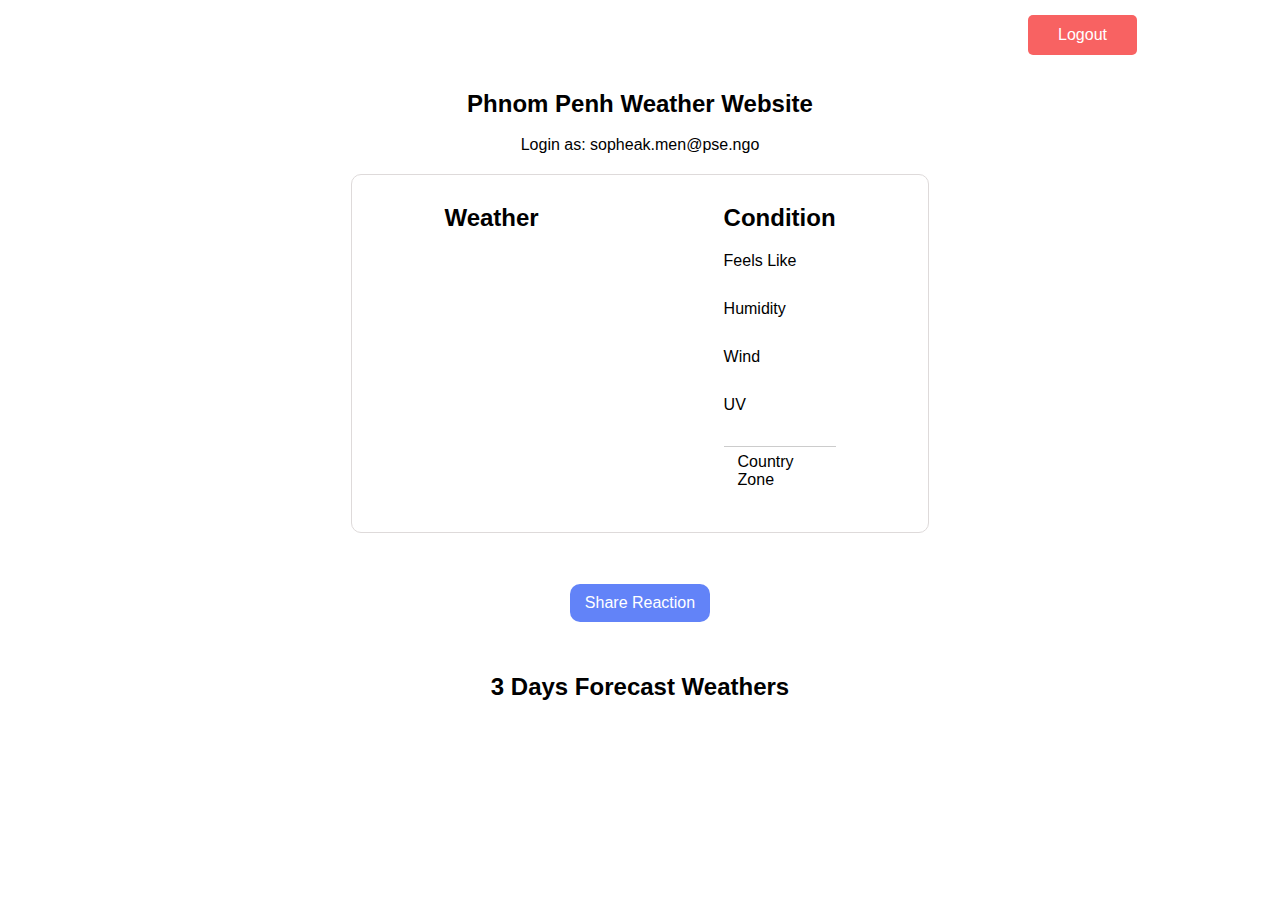
==== pages/home/index.html @ 122c9282 "develop data" ====
<!DOCTYPE html>
<html lang="en">
<head>
    <meta charset="UTF-8">
    <meta name="viewport" content="width=device-width, initial-scale=1.0">
    <title>Weather</title>
    <link rel="stylesheet" href="style.css">
</head>
<body>
<div class="container">
        <div class="log-out"><button class="btn btn-primary" type="submit">Logout</button>
        </div>
        <div class="paragraph">
            <h1 style="font-size: 24px;">Phnom Penh Weather Website</h1>
            <br>
            <p style="font-size: 16px;">Login as: sopheak.men@pse.ngo</p>
        </div>
<div class="card-weather">
            <div class="card-all">
                <div class="weather">
                    <div class="name">Weather</div>
                    <div class="date" id="date"></div>
                    <div class="temperature" id="temperature">
                        
                    </div>
                    <div class="know" id="condition"></div>
                </div>
                <div class="condition">
                    <div class="name">Condition</div>
                    <div class="card-condition">
                        <div class="text-name">
                            <p>Feels Like</p>
                            <p>Humidity</p>
                            <p>Wind</p>
                            <p>UV</p>
                        </div>
                        <div class="value">
                            <p id="feels-like"></p>
                            <p id="humidity"></p>
                            <p id="wind"></p>
                            <p id="uv"></p>
                        </div>
                    </div>
            <div class="location">
                        <div class="location-name">
                            <p>Country</p>
                            <p>Zone</p>
                        </div>
                        <div class="location-value">
                            <p id="country"></p>
                            <p id="zone"></p>
                        </div>
                    </div>
                </div>
            </div>

        </div>
        <div class="share-Reaction">
            <button type="button" class="btn">Share Reaction</button>
        </div>
        <div class="future">
            <p>3 Days Forecast Weathers</p>
        </div>
    </div>
    <script src="index.js"></script>
</body>
</html>
---- pages/home/style.css ----
*{
    margin: 0;
    padding: 0;
    box-sizing: border-box;
    font-family: "Roboto", sans-serif;

}
.container{
    width: 80%;
    height: 900px;
    overflow: hidden;
    justify-content: center;
    margin: auto;
}
.log-out{
    padding: 15px;
    text-align: end;
}
.log-out button{
    padding: 11px 30px;
    border-radius: 5px;
    border: none;
    background-color: #F86262;
    font-size: 16px;
    color: white;

}
.paragraph{
    padding: 20px;
    text-align: center;
}
.card-weather{
    border: solid 1px #DEDADA;
    border-radius: 10px;
    width: 578px;
    height: 359px;
    margin: auto;
}
.date{
    margin-top: 5%;
    font-size: 16px;
}
.name{
    font-weight: bold;
    font-size: 24px;

}
.temperature{
    font-size: 96px;
    margin-top: 30%;
    font-weight: bold;
}
.card-all{
    display: flex;
    justify-content: space-around;
    margin-top: 5%;
}
.know{
    font-size: 24px;
    color: #676060;
    margin-top: 5%;
}
.card-condition{
    display: flex;
    justify-content: space-between;
    font-size: 16px;
    margin-top: 5%;
    border-bottom: solid 1px #CCCCCC;
    line-height: 3;
    height: 210px;
    
}
.location{
    display: flex;
    justify-content: space-around;
    font-size: 16px;
    margin-top: 5%;

}
.location-value{
    text-align: right;
}
.share-Reaction{
    margin-top: 5%;
    text-align: center;
}
.btn{
    padding: 10px 15px;
    background-color: #6283F8;
    border-radius: 10px;
    color: white;
    border: none;
    font-size: 16px;
}
.future{
    font-size: 24px;
    font-weight: bold;
    text-align: center;
    margin: 5%;
}
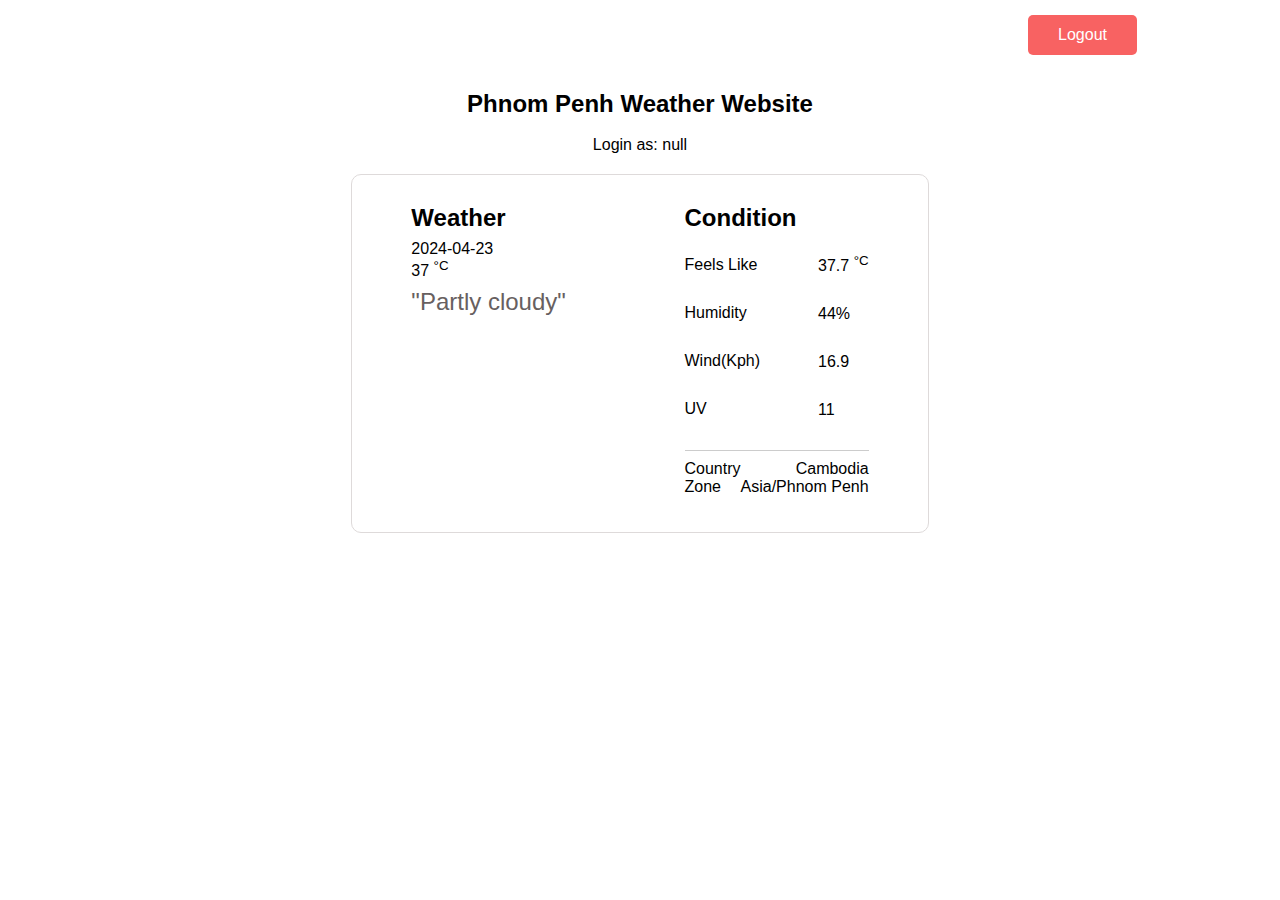
==== commit d3dcd132: "develop login page js" ====
--- a/pages/home/index.html
+++ b/pages/home/index.html
@@ -13,17 +13,17 @@
         <div class="paragraph">
             <h1 style="font-size: 24px;">Phnom Penh Weather Website</h1>
             <br>
-            <p style="font-size: 16px;">Login as: sopheak.men@pse.ngo</p>
+            <p style="font-size: 16px;">Login as: <script>document.write(localStorage.getItem("email"));</script></p>
         </div>
 <div class="card-weather">
             <div class="card-all">
                 <div class="weather">
                     <div class="name">Weather</div>
-                    <div class="date" id="date"></div>
-                    <div class="temperature" id="temperature">
-                        
+                    <div class="date">2024-04-23</div>
+                    <div class="teperature">
+                        37 <sup>&deg;C</sup>
                     </div>
-                    <div class="know" id="condition"></div>
+                    <div class="know">"Partly cloudy"</div>
                 </div>
                 <div class="condition">
                     <div class="name">Condition</div>
@@ -31,14 +31,14 @@
                         <div class="text-name">
                             <p>Feels Like</p>
                             <p>Humidity</p>
-                            <p>Wind</p>
+                            <p>Wind(Kph)</p>
                             <p>UV</p>
                         </div>
                         <div class="value">
-                            <p id="feels-like"></p>
-                            <p id="humidity"></p>
-                            <p id="wind"></p>
-                            <p id="uv"></p>
+                            <p>37.7 <sup>&deg;C</sup></p>
+                            <p>44%</p>
+                            <p>16.9</p>
+                            <p>11</p>
                         </div>
                     </div>
             <div class="location">
@@ -47,21 +47,15 @@
                             <p>Zone</p>
                         </div>
                         <div class="location-value">
-                            <p id="country"></p>
-                            <p id="zone"></p>
+                            <p>Cambodia</p>
+                            <p>Asia/Phnom Penh</p>
                         </div>
                     </div>
                 </div>
             </div>
-
-        </div>
-        <div class="share-Reaction">
-            <button type="button" class="btn">Share Reaction</button>
-        </div>
-        <div class="future">
-            <p>3 Days Forecast Weathers</p>
+            
         </div>
     </div>
     <script src="index.js"></script>
 </body>
-</html>
+</html>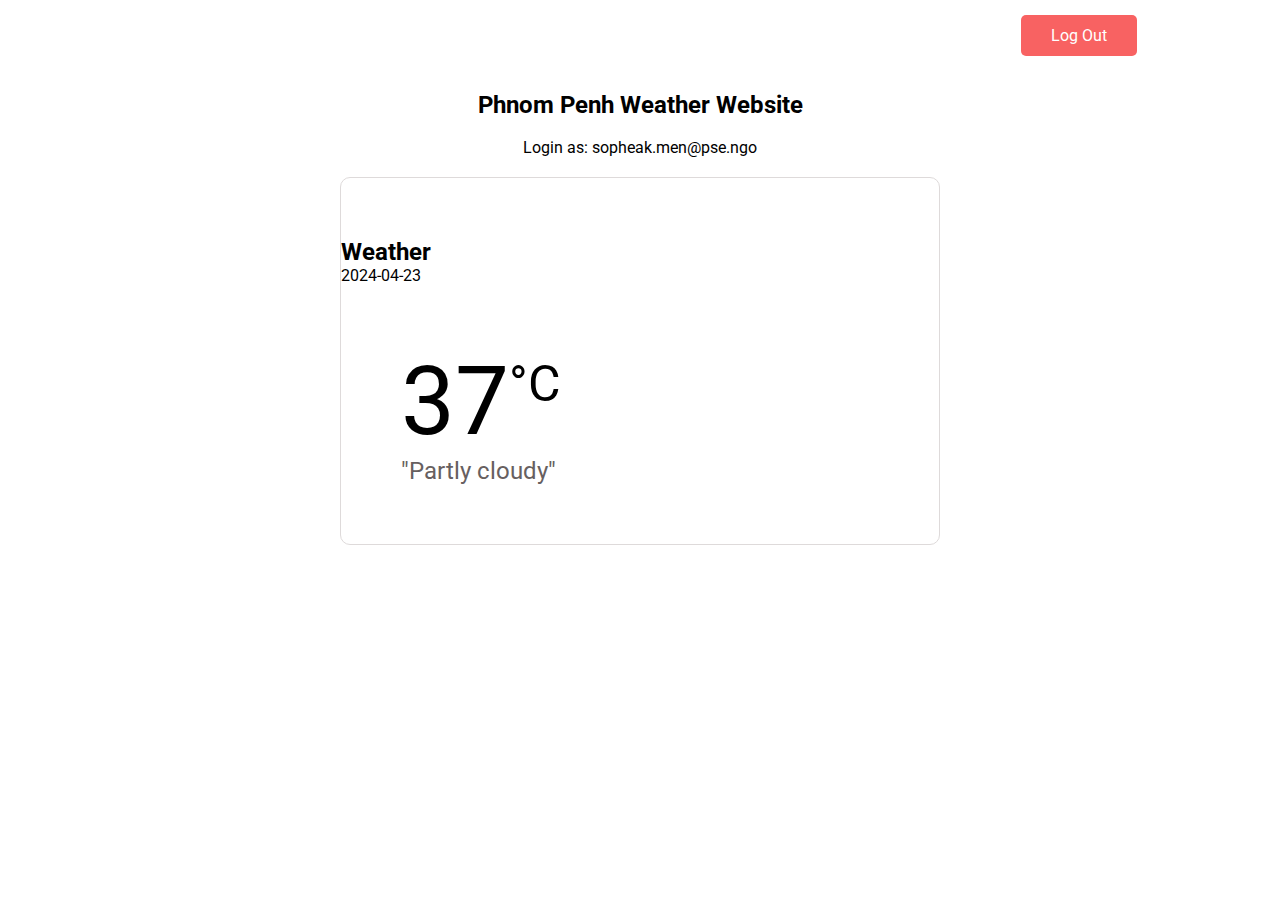
==== commit aef6eacf: "resolve conflict" ====
--- a/pages/home/index.html
+++ b/pages/home/index.html
@@ -7,52 +7,29 @@
     <link rel="stylesheet" href="style.css">
 </head>
 <body>
-<div class="container">
-        <div class="log-out"><button class="btn btn-primary" type="submit">Logout</button>
-        </div>
+    <div class="container">
+        <div class="log-out"><button>Log Out</button></div>
         <div class="paragraph">
             <h1 style="font-size: 24px;">Phnom Penh Weather Website</h1>
             <br>
-            <p style="font-size: 16px;">Login as: <script>document.write(localStorage.getItem("email"));</script></p>
+            <p style="font-size: 16px;">Login as: sopheak.men@pse.ngo</p>
         </div>
-<div class="card-weather">
-            <div class="card-all">
-                <div class="weather">
-                    <div class="name">Weather</div>
-                    <div class="date">2024-04-23</div>
-                    <div class="teperature">
-                        37 <sup>&deg;C</sup>
+        <div class="card-information">
+            <div class="weather">
+                <div class="name">
+                    <h3>Weather</h3>
+                    <p>2024-04-23</p>
+                </div>
+                <div class="temperature">
+                    <div class="temperature1">
+                        37<sup>&deg;C</sup>
                     </div>
-                    <div class="know">"Partly cloudy"</div>
-                </div>
-                <div class="condition">
-                    <div class="name">Condition</div>
-                    <div class="card-condition">
-                        <div class="text-name">
-                            <p>Feels Like</p>
-                            <p>Humidity</p>
-                            <p>Wind(Kph)</p>
-                            <p>UV</p>
-                        </div>
-                        <div class="value">
-                            <p>37.7 <sup>&deg;C</sup></p>
-                            <p>44%</p>
-                            <p>16.9</p>
-                            <p>11</p>
-                        </div>
-                    </div>
-            <div class="location">
-                        <div class="location-name">
-                            <p>Country</p>
-                            <p>Zone</p>
-                        </div>
-                        <div class="location-value">
-                            <p>Cambodia</p>
-                            <p>Asia/Phnom Penh</p>
-                        </div>
+                    <div class="temperature2">
+                        <p>"Partly cloudy"</p>
                     </div>
                 </div>
             </div>
+            
             
         </div>
     </div>
--- a/pages/home/style.css
+++ b/pages/home/style.css
@@ -1,15 +1,17 @@
+@import url('https://fonts.googleapis.com/css2?family=Nobile:ital,wght@0,400;0,500;0,700;1,400;1,500;1,700&family=Open+Sans:ital,wght@0,300..800;1,300..800&family=Roboto+Mono:ital,wght@0,100..700;1,100..700&family=Roboto:ital,wght@0,100;0,300;0,400;0,500;0,700;0,900;1,100;1,300;1,400;1,500;1,700;1,900&display=swap');
 *{
     margin: 0;
     padding: 0;
     box-sizing: border-box;
     font-family: "Roboto", sans-serif;
-
+    
 }
 .container{
     width: 80%;
     height: 900px;
     overflow: hidden;
     justify-content: center;
+    /* background-color: rgb(228, 196, 153); */
     margin: auto;
 }
 .log-out{
@@ -23,78 +25,37 @@
     background-color: #F86262;
     font-size: 16px;
     color: white;
-
+   
 }
 .paragraph{
     padding: 20px;
     text-align: center;
 }
-.card-weather{
-    border: solid 1px #DEDADA;
+.card-information{
+    border: solid #DEDADA 1px;
+    width: 600px;
+    height: auto;
+    overflow: hidden;
+    margin: auto;
     border-radius: 10px;
-    width: 578px;
-    height: 359px;
-    margin: auto;
 }
-.date{
-    margin-top: 5%;
-    font-size: 16px;
+.weather{
+    margin-top: 10%;
 }
-.name{
+.name h3{
+    font-size: 24px;
     font-weight: bold;
-    font-size: 24px;
-
 }
 .temperature{
+    margin: 10%;
+}
+.temperature1{
     font-size: 96px;
-    margin-top: 30%;
-    font-weight: bold;
 }
-.card-all{
-    display: flex;
-    justify-content: space-around;
-    margin-top: 5%;
+sup{
+    font-size: 50px ;
 }
-.know{
+.temperature2{
+    color: #676060;
     font-size: 24px;
-    color: #676060;
-    margin-top: 5%;
 }
-.card-condition{
-    display: flex;
-    justify-content: space-between;
-    font-size: 16px;
-    margin-top: 5%;
-    border-bottom: solid 1px #CCCCCC;
-    line-height: 3;
-    height: 210px;
-    
-}
-.location{
-    display: flex;
-    justify-content: space-around;
-    font-size: 16px;
-    margin-top: 5%;
-
-}
-.location-value{
-    text-align: right;
-}
-.share-Reaction{
-    margin-top: 5%;
-    text-align: center;
-}
-.btn{
-    padding: 10px 15px;
-    background-color: #6283F8;
-    border-radius: 10px;
-    color: white;
-    border: none;
-    font-size: 16px;
-}
-.future{
-    font-size: 24px;
-    font-weight: bold;
-    text-align: center;
-    margin: 5%;
-}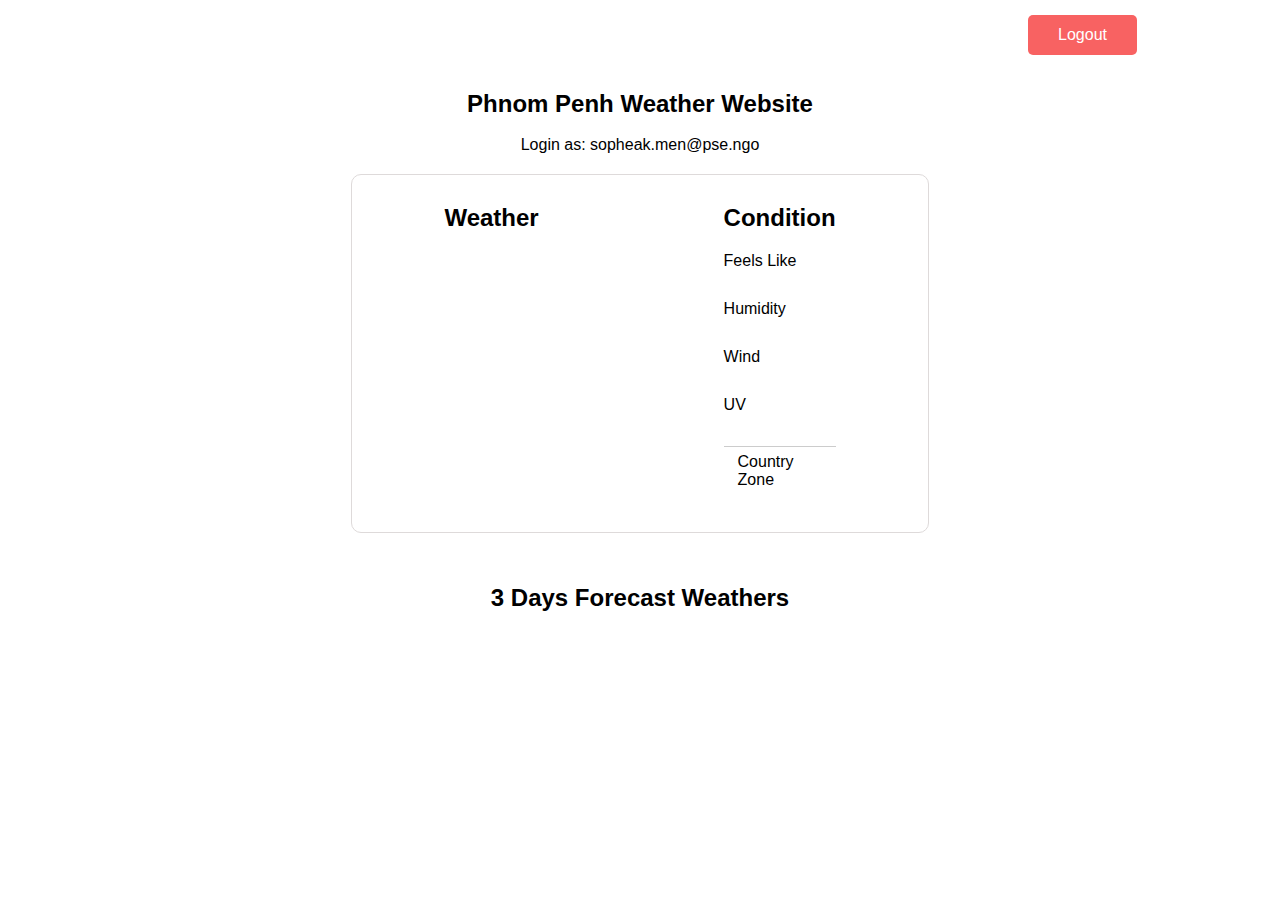
==== commit c1fa73cd: "develop weather" ====
--- a/pages/home/index.html
+++ b/pages/home/index.html
@@ -7,32 +7,63 @@
     <link rel="stylesheet" href="style.css">
 </head>
 <body>
-    <div class="container">
-        <div class="log-out"><button>Log Out</button></div>
+<div class="container">
+        <div class="log-out"><button class="btn btn-primary" type="submit">Logout</button>
+        </div>
         <div class="paragraph">
             <h1 style="font-size: 24px;">Phnom Penh Weather Website</h1>
             <br>
             <p style="font-size: 16px;">Login as: sopheak.men@pse.ngo</p>
         </div>
-        <div class="card-information">
-            <div class="weather">
-                <div class="name">
-                    <h3>Weather</h3>
-                    <p>2024-04-23</p>
+<div class="card-weather">
+            <div class="card-all">
+                <div class="weather">
+                    <div class="name">Weather</div>
+                    <div class="date" id="date"></div>
+                    <div class="temperature" id="temperature">
+                        
+                    </div>
+                    <div class="know" id="condition"></div>
                 </div>
-                <div class="temperature">
-                    <div class="temperature1">
-                        37<sup>&deg;C</sup>
+                <div class="condition">
+                    <div class="name">Condition</div>
+                    <div class="card-condition">
+                        <div class="text-name">
+                            <p>Feels Like</p>
+                            <p>Humidity</p>
+                            <p>Wind</p>
+                            <p>UV</p>
+                        </div>
+                        <div class="value">
+                            <p id="feels-like"></p>
+                            <p id="humidity"></p>
+                            <p id="wind"></p>
+                            <p id="uv"></p>
+                        </div>
                     </div>
-                    <div class="temperature2">
-                        <p>"Partly cloudy"</p>
+            <div class="location">
+                        <div class="location-name">
+                            <p>Country</p>
+                            <p>Zone</p>
+                        </div>
+                        <div class="location-value">
+                            <p id="country"></p>
+                            <p id="zone"></p>
+                        </div>
                     </div>
                 </div>
             </div>
-            
-            
+
         </div>
+        
+        <div class="future">
+            <p>3 Days Forecast Weathers</p>
+        </div>
+
+
+        
     </div>
+
     <script src="index.js"></script>
 </body>
-</html>+</html>
--- a/pages/home/style.css
+++ b/pages/home/style.css
@@ -1,17 +1,15 @@
-@import url('https://fonts.googleapis.com/css2?family=Nobile:ital,wght@0,400;0,500;0,700;1,400;1,500;1,700&family=Open+Sans:ital,wght@0,300..800;1,300..800&family=Roboto+Mono:ital,wght@0,100..700;1,100..700&family=Roboto:ital,wght@0,100;0,300;0,400;0,500;0,700;0,900;1,100;1,300;1,400;1,500;1,700;1,900&display=swap');
 *{
     margin: 0;
     padding: 0;
     box-sizing: border-box;
     font-family: "Roboto", sans-serif;
-    
+
 }
 .container{
     width: 80%;
-    height: 900px;
+    /* height: 900px; */
     overflow: hidden;
     justify-content: center;
-    /* background-color: rgb(228, 196, 153); */
     margin: auto;
 }
 .log-out{
@@ -25,37 +23,78 @@
     background-color: #F86262;
     font-size: 16px;
     color: white;
-   
+
 }
 .paragraph{
     padding: 20px;
     text-align: center;
 }
-.card-information{
-    border: solid #DEDADA 1px;
-    width: 600px;
-    height: auto;
-    overflow: hidden;
+.card-weather{
+    border: solid 1px #DEDADA;
+    border-radius: 10px;
+    width: 578px;
+    height: 359px;
     margin: auto;
+}
+.date{
+    margin-top: 5%;
+    font-size: 16px;
+}
+.name{
+    font-weight: bold;
+    font-size: 24px;
+
+}
+.temperature{
+    font-size: 96px;
+    margin-top: 30%;
+    font-weight: bold;
+}
+.card-all{
+    display: flex;
+    justify-content: space-around;
+    margin-top: 5%;
+}
+.know{
+    font-size: 24px;
+    color: #676060;
+    margin-top: 5%;
+}
+.card-condition{
+    display: flex;
+    justify-content: space-between;
+    font-size: 16px;
+    margin-top: 5%;
+    border-bottom: solid 1px #CCCCCC;
+    line-height: 3;
+    height: 210px;
+    
+}
+.location{
+    display: flex;
+    justify-content: space-around;
+    font-size: 16px;
+    margin-top: 5%;
+
+}
+.location-value{
+    text-align: right;
+}
+.share-Reaction{
+    margin-top: 5%;
+    text-align: center;
+}
+.btn{
+    padding: 10px 15px;
+    background-color: #6283F8;
     border-radius: 10px;
+    color: white;
+    border: none;
+    font-size: 16px;
 }
-.weather{
-    margin-top: 10%;
-}
-.name h3{
+.future{
     font-size: 24px;
     font-weight: bold;
+    text-align: center;
+    margin: 5%;
 }
-.temperature{
-    margin: 10%;
-}
-.temperature1{
-    font-size: 96px;
-}
-sup{
-    font-size: 50px ;
-}
-.temperature2{
-    color: #676060;
-    font-size: 24px;
-}
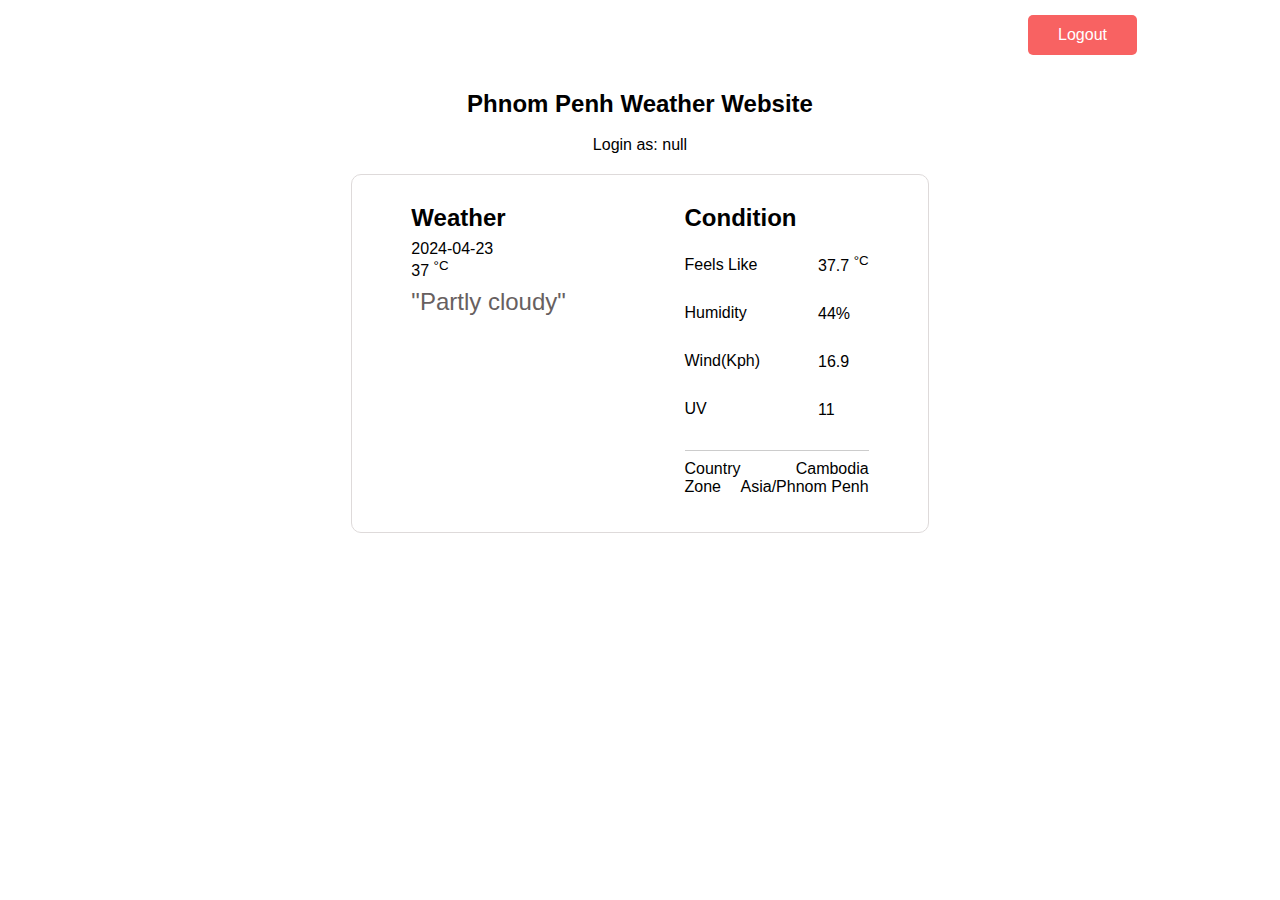
==== commit 44281bed: "local storage" ====
--- a/pages/home/index.html
+++ b/pages/home/index.html
@@ -13,17 +13,17 @@
         <div class="paragraph">
             <h1 style="font-size: 24px;">Phnom Penh Weather Website</h1>
             <br>
-            <p style="font-size: 16px;">Login as: sopheak.men@pse.ngo</p>
+            <p style="font-size: 16px;">Login as: <script>document.write(localStorage.getItem("email"));</script></p>
         </div>
 <div class="card-weather">
             <div class="card-all">
                 <div class="weather">
                     <div class="name">Weather</div>
-                    <div class="date" id="date"></div>
-                    <div class="temperature" id="temperature">
-                        
+                    <div class="date">2024-04-23</div>
+                    <div class="teperature">
+                        37 <sup>&deg;C</sup>
                     </div>
-                    <div class="know" id="condition"></div>
+                    <div class="know">"Partly cloudy"</div>
                 </div>
                 <div class="condition">
                     <div class="name">Condition</div>
@@ -31,14 +31,14 @@
                         <div class="text-name">
                             <p>Feels Like</p>
                             <p>Humidity</p>
-                            <p>Wind</p>
+                            <p>Wind(Kph)</p>
                             <p>UV</p>
                         </div>
                         <div class="value">
-                            <p id="feels-like"></p>
-                            <p id="humidity"></p>
-                            <p id="wind"></p>
-                            <p id="uv"></p>
+                            <p>37.7 <sup>&deg;C</sup></p>
+                            <p>44%</p>
+                            <p>16.9</p>
+                            <p>11</p>
                         </div>
                     </div>
             <div class="location">
@@ -47,23 +47,15 @@
                             <p>Zone</p>
                         </div>
                         <div class="location-value">
-                            <p id="country"></p>
-                            <p id="zone"></p>
+                            <p>Cambodia</p>
+                            <p>Asia/Phnom Penh</p>
                         </div>
                     </div>
                 </div>
             </div>
 
         </div>
-        
-        <div class="future">
-            <p>3 Days Forecast Weathers</p>
-        </div>
-
-
-        
     </div>
-
     <script src="index.js"></script>
 </body>
-</html>
+</html>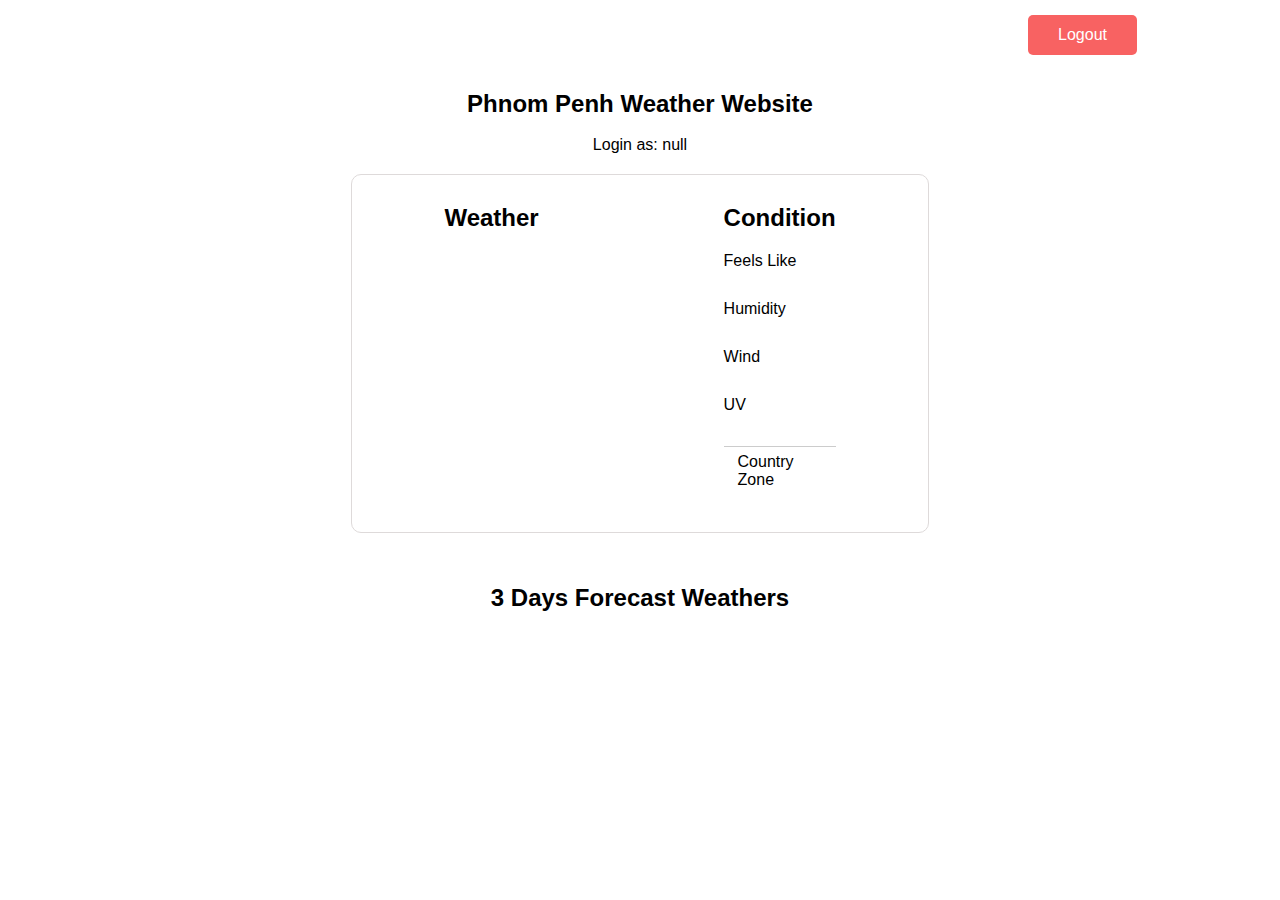
==== commit 10cfb615: "Merge pull request #8 from mararika69/kimhay" ====
--- a/pages/home/index.html
+++ b/pages/home/index.html
@@ -19,11 +19,11 @@
             <div class="card-all">
                 <div class="weather">
                     <div class="name">Weather</div>
-                    <div class="date">2024-04-23</div>
-                    <div class="teperature">
-                        37 <sup>&deg;C</sup>
+                    <div class="date" id="date"></div>
+                    <div class="temperature" id="temperature">
+                        
                     </div>
-                    <div class="know">"Partly cloudy"</div>
+                    <div class="know" id="condition"></div>
                 </div>
                 <div class="condition">
                     <div class="name">Condition</div>
@@ -31,14 +31,14 @@
                         <div class="text-name">
                             <p>Feels Like</p>
                             <p>Humidity</p>
-                            <p>Wind(Kph)</p>
+                            <p>Wind</p>
                             <p>UV</p>
                         </div>
                         <div class="value">
-                            <p>37.7 <sup>&deg;C</sup></p>
-                            <p>44%</p>
-                            <p>16.9</p>
-                            <p>11</p>
+                            <p id="feels-like"></p>
+                            <p id="humidity"></p>
+                            <p id="wind"></p>
+                            <p id="uv"></p>
                         </div>
                     </div>
             <div class="location">
@@ -47,15 +47,23 @@
                             <p>Zone</p>
                         </div>
                         <div class="location-value">
-                            <p>Cambodia</p>
-                            <p>Asia/Phnom Penh</p>
+                            <p id="country"></p>
+                            <p id="zone"></p>
                         </div>
                     </div>
                 </div>
             </div>
 
         </div>
+        
+        <div class="future">
+            <p>3 Days Forecast Weathers</p>
+        </div>
+
+
+        
     </div>
+
     <script src="index.js"></script>
 </body>
-</html>+</html>
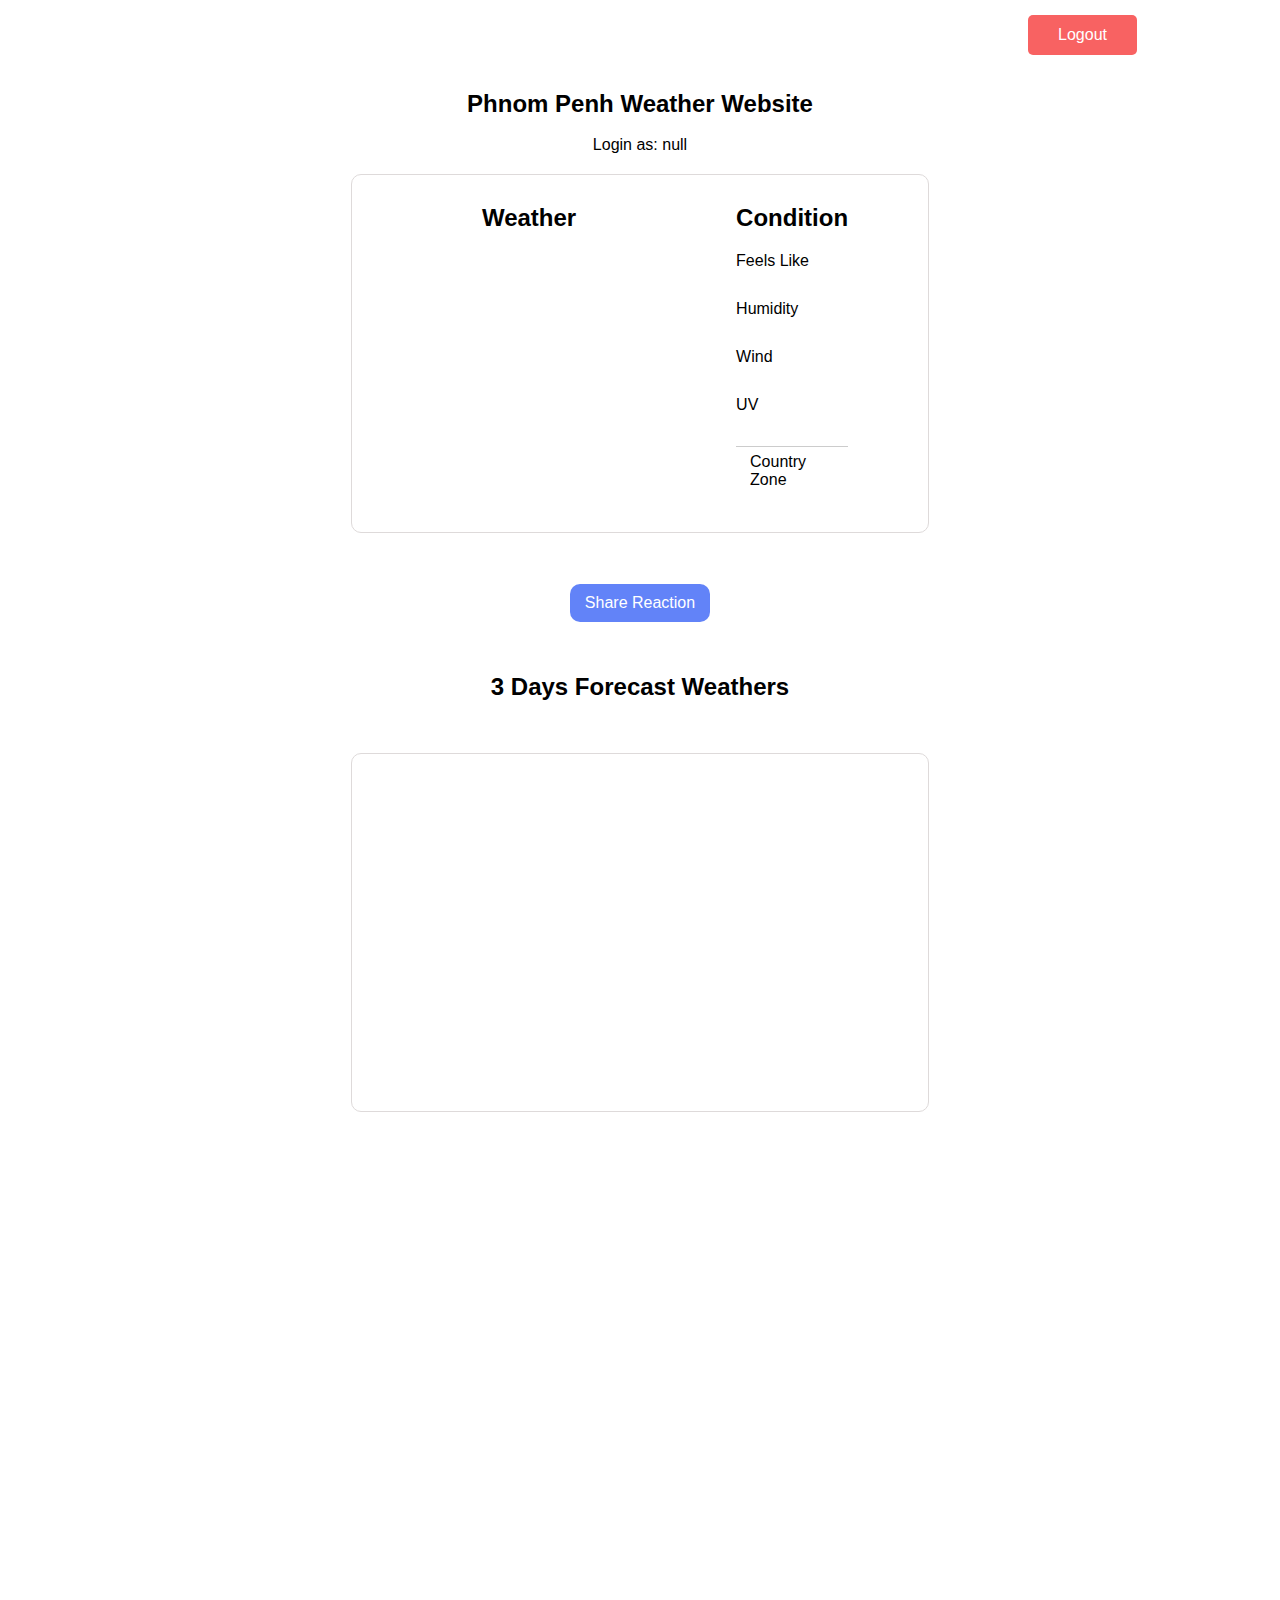
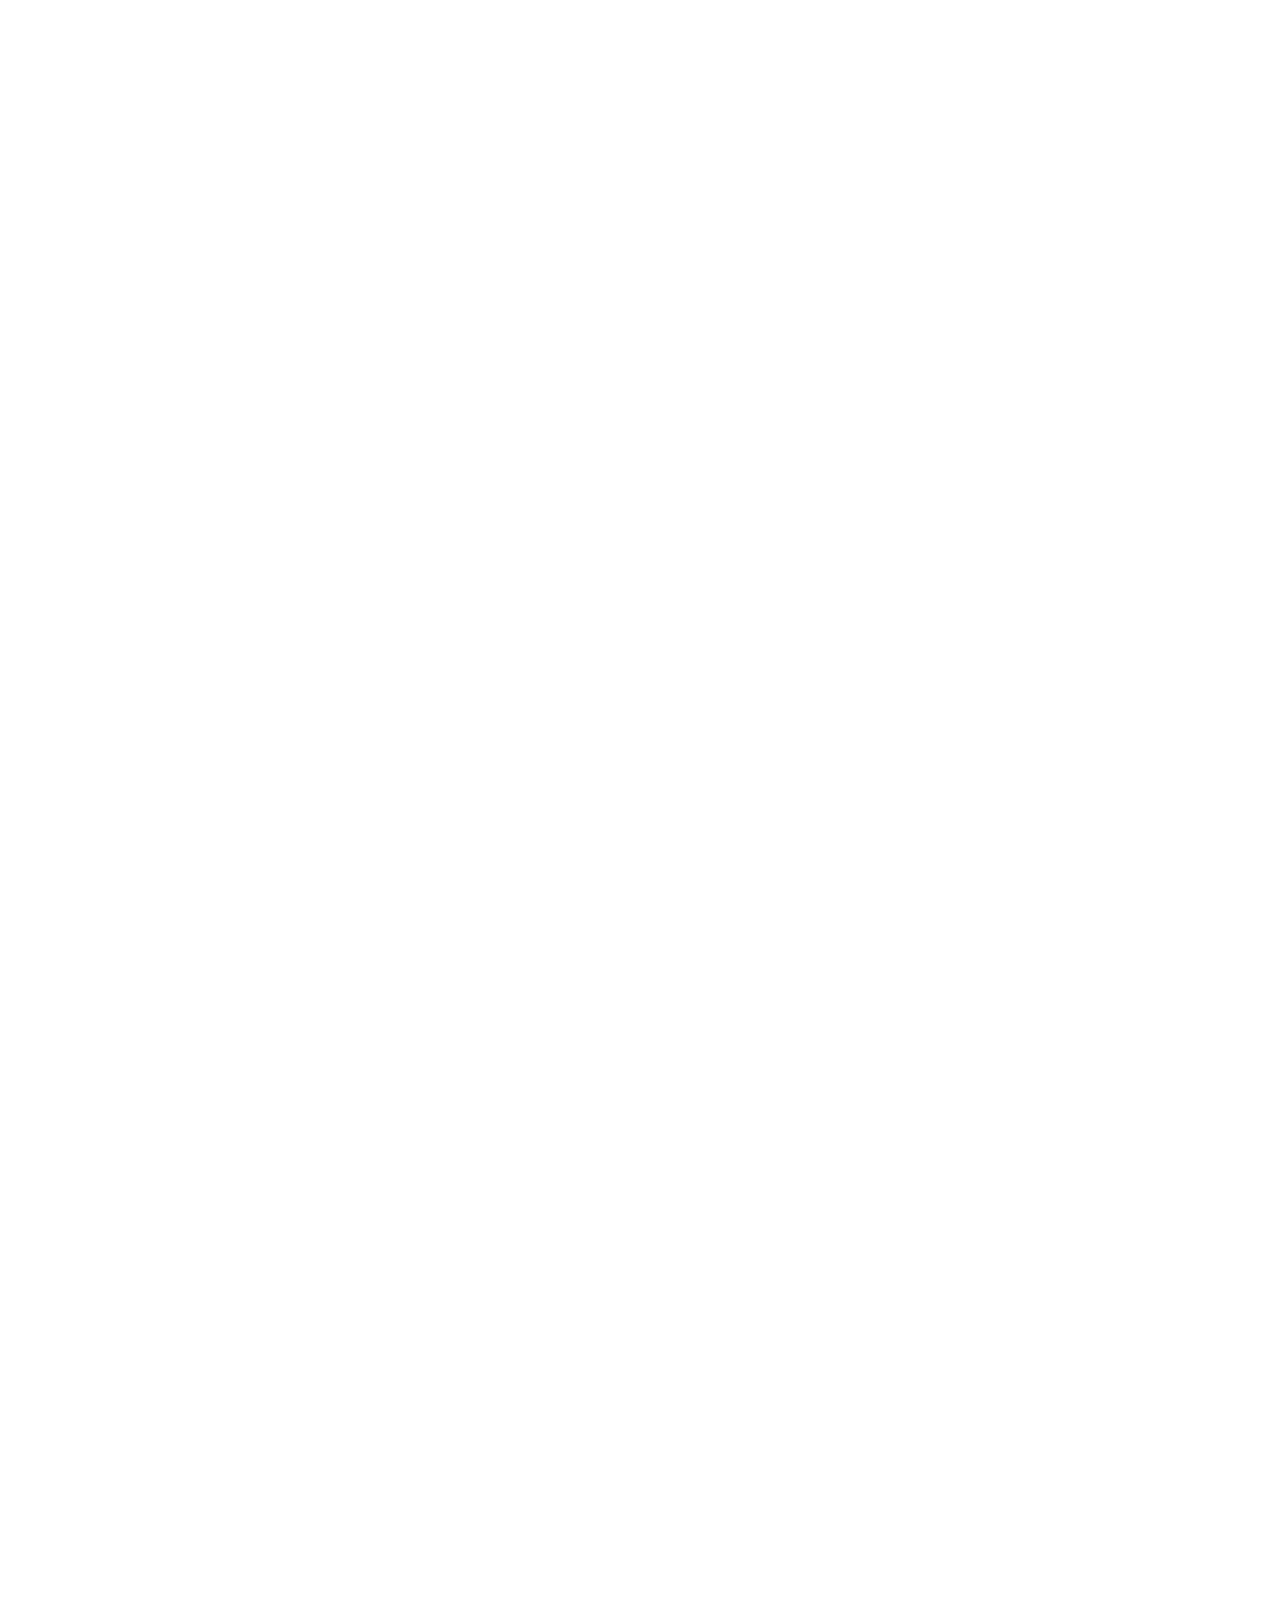
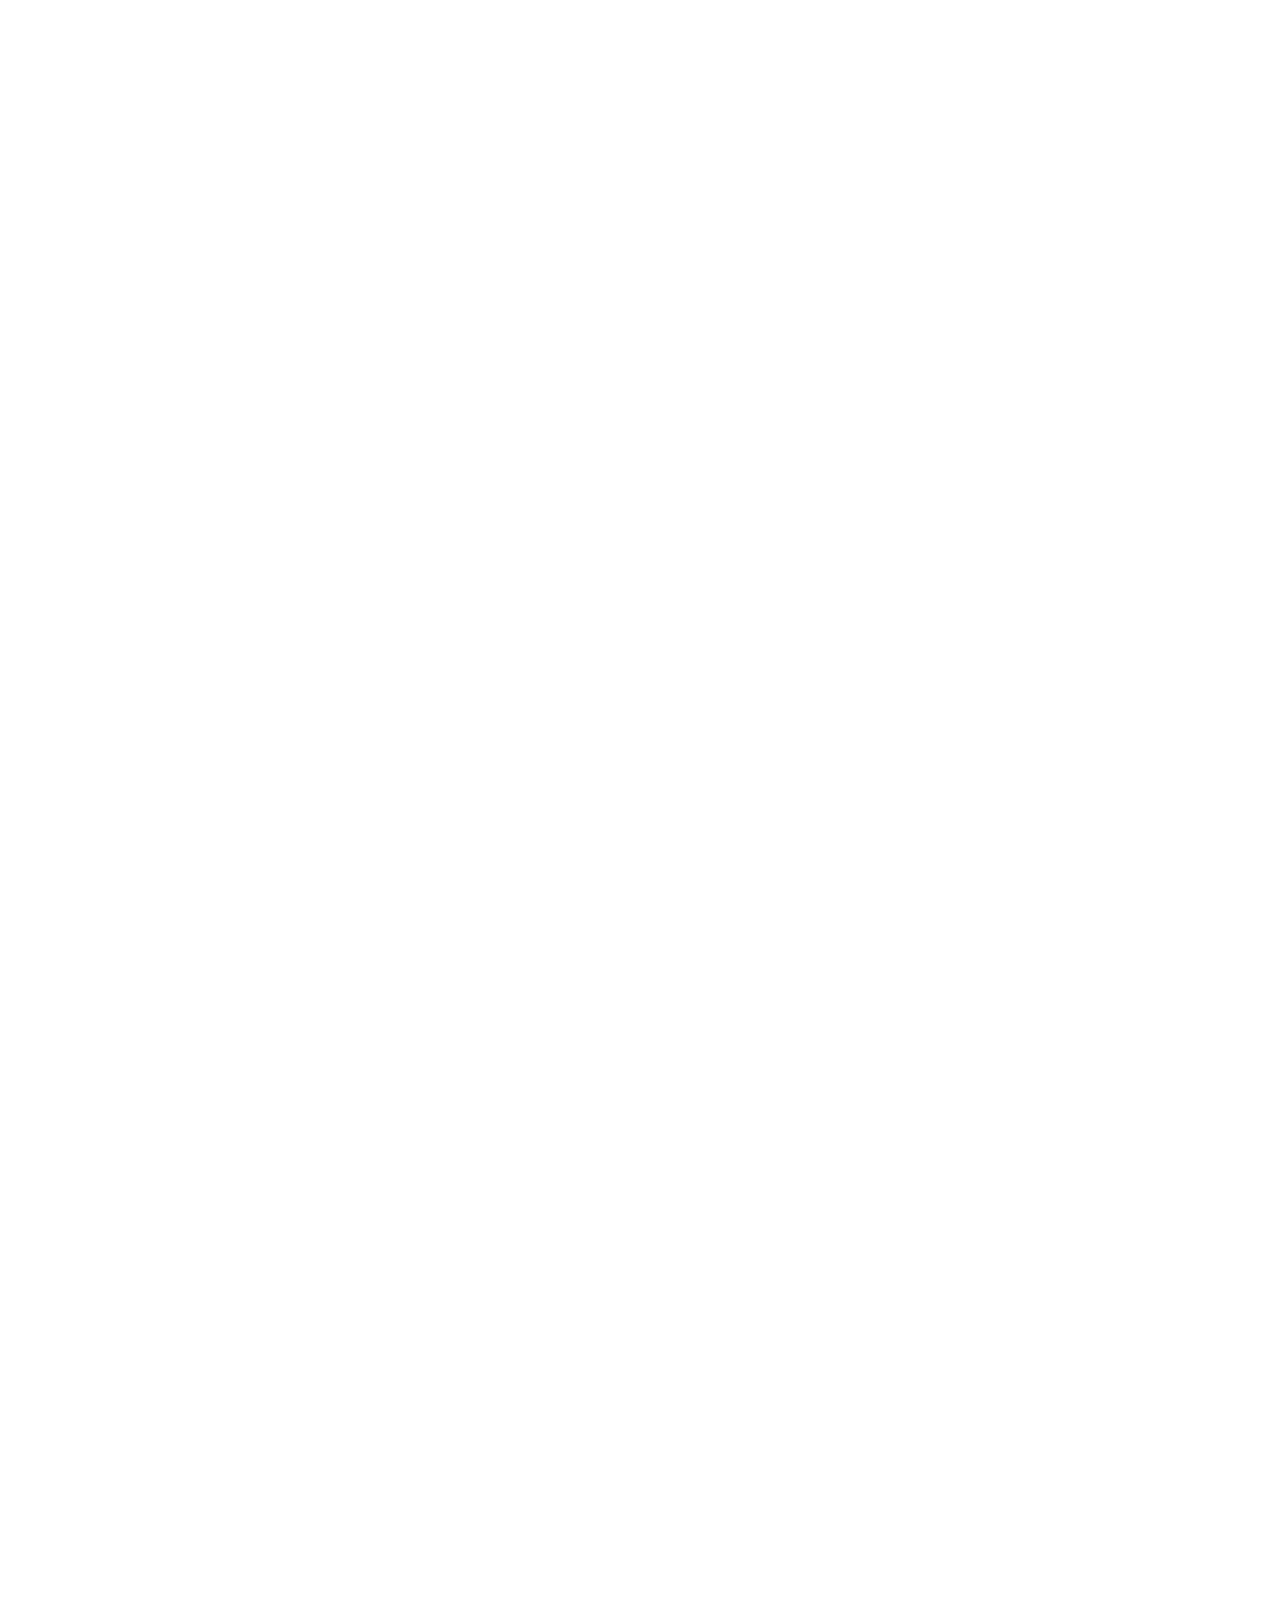
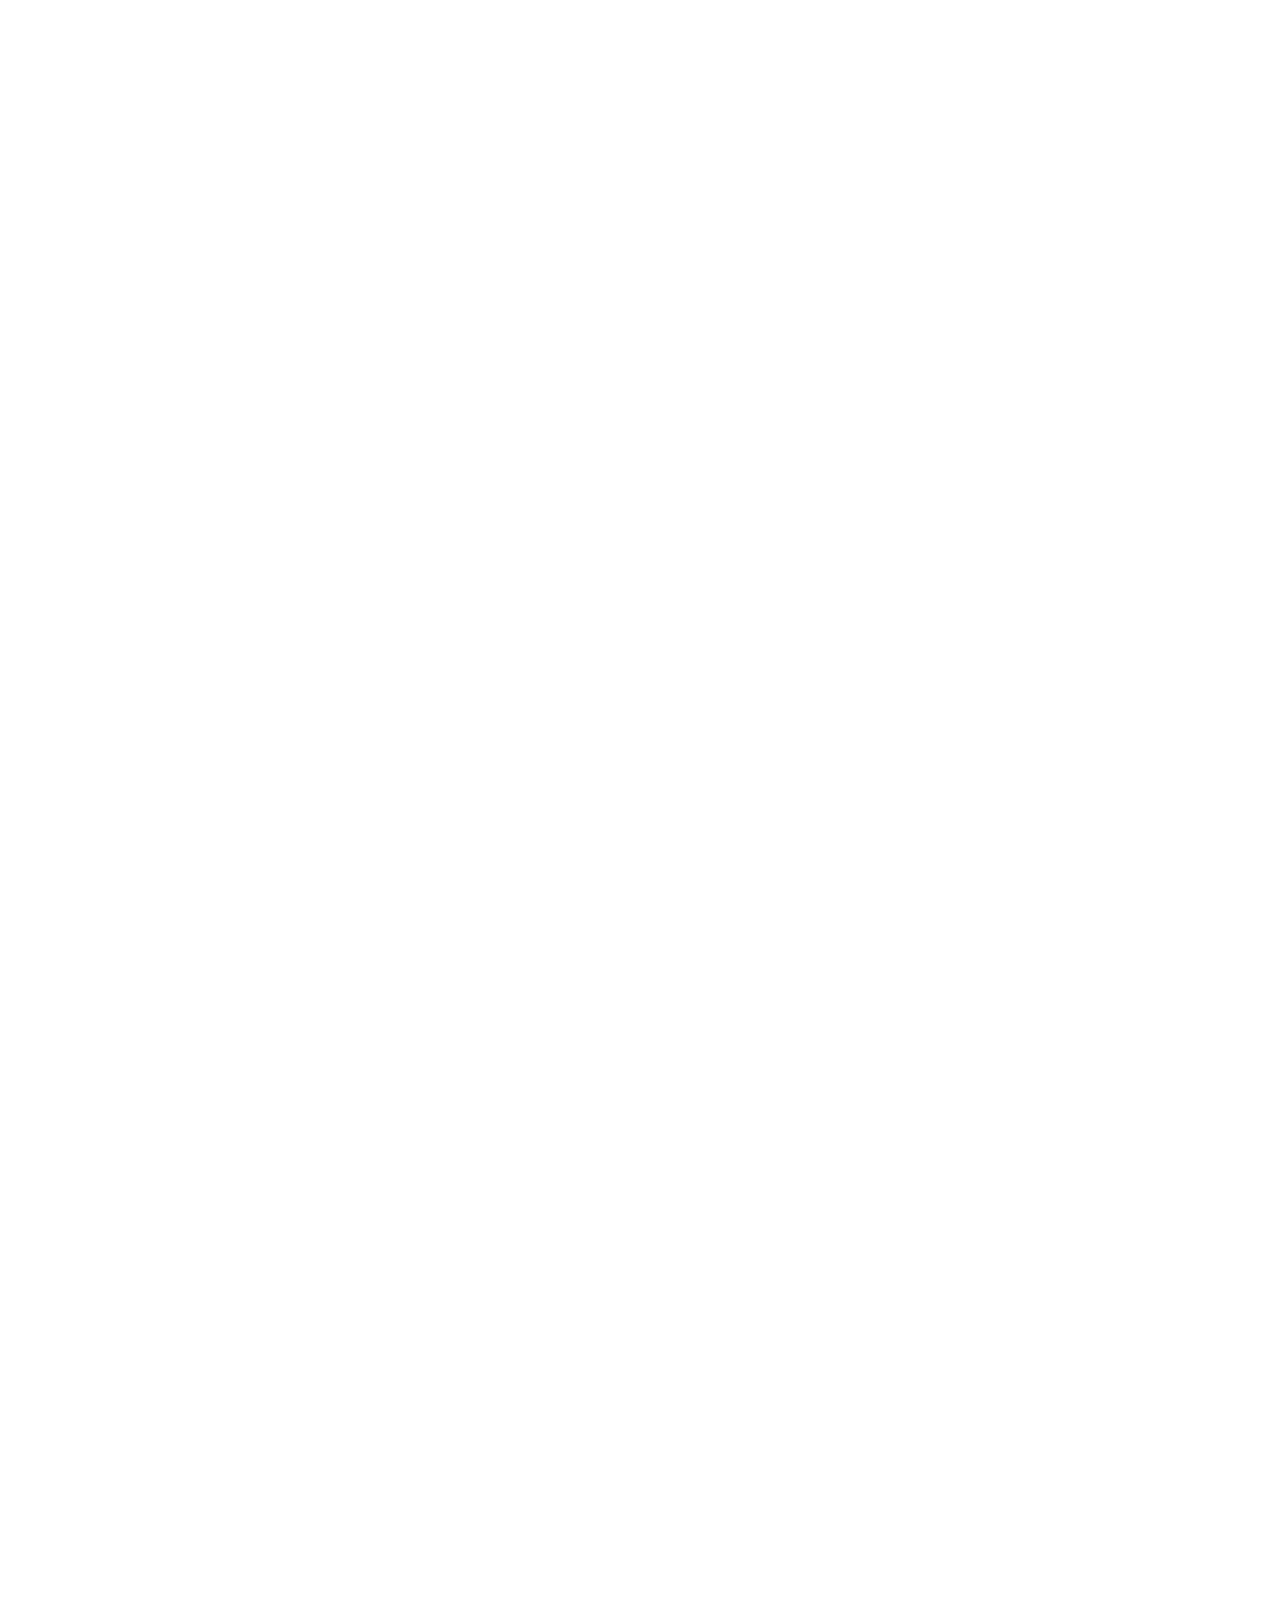
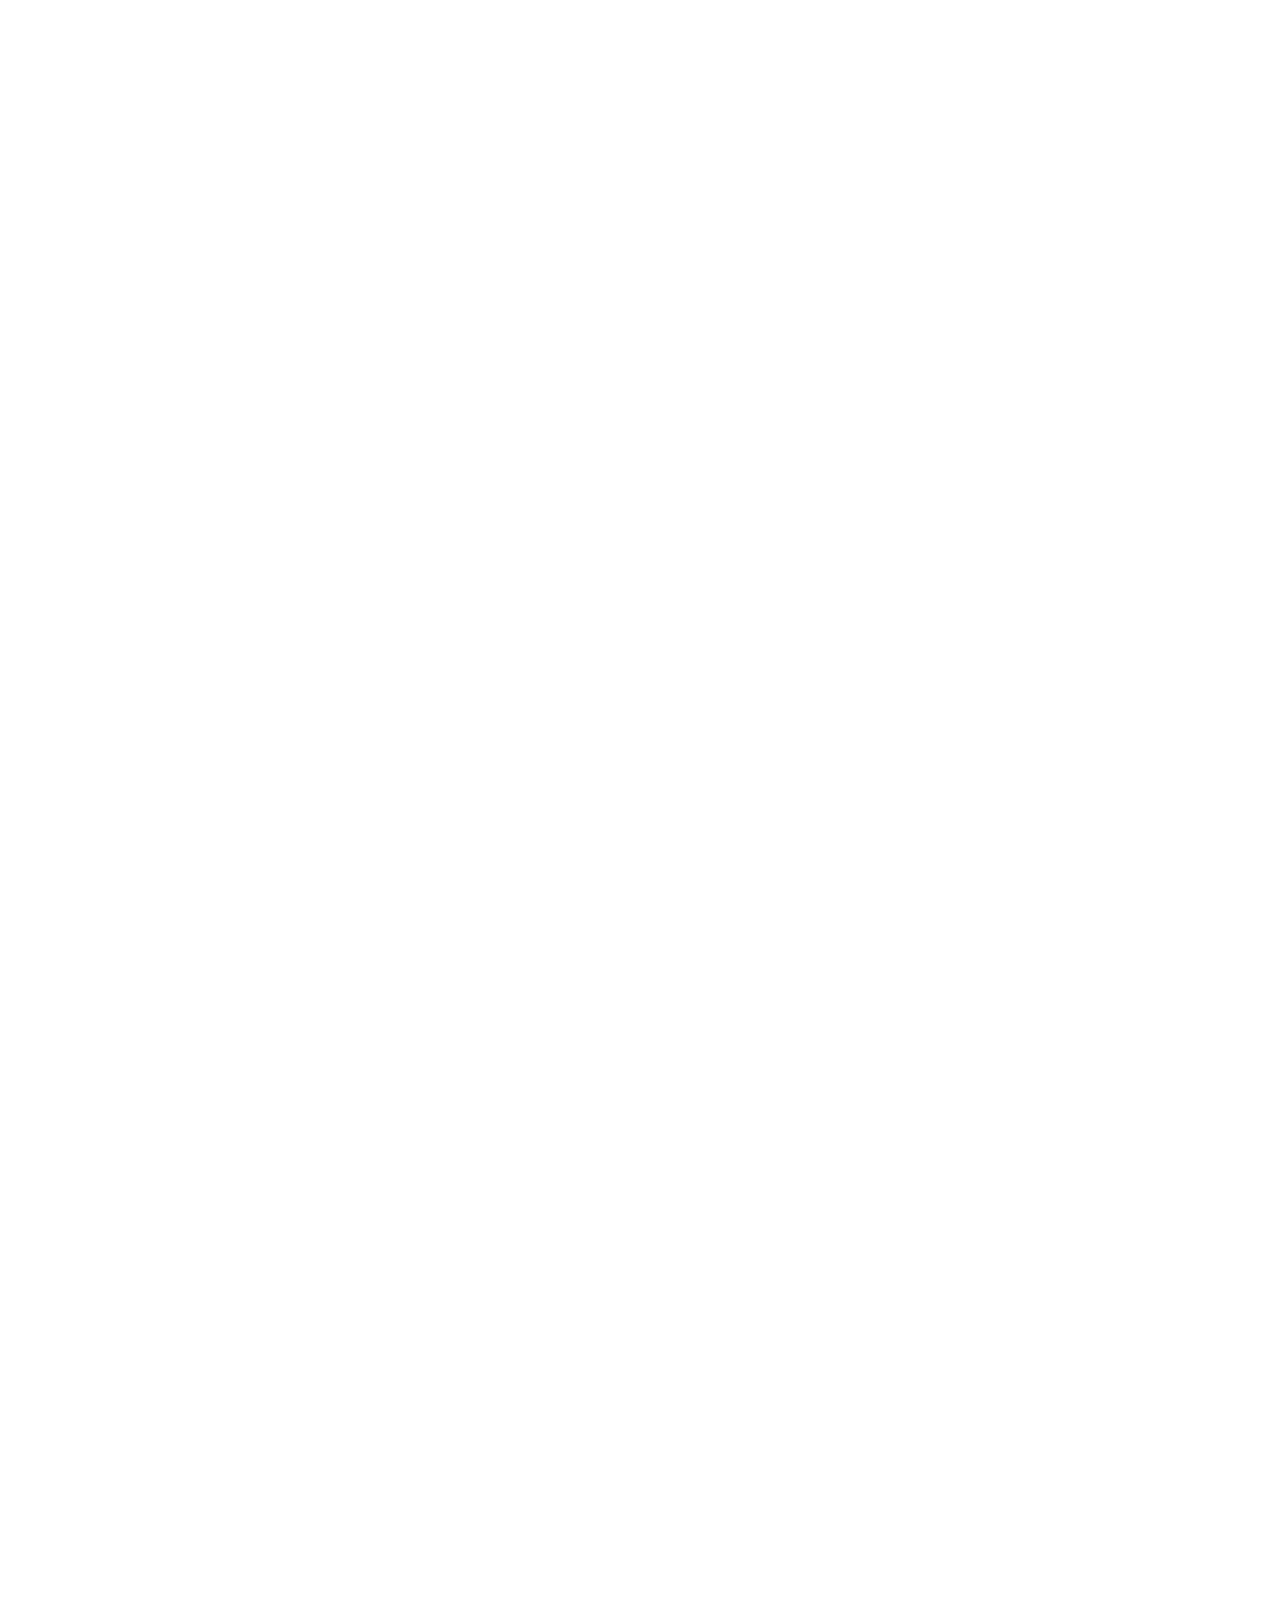
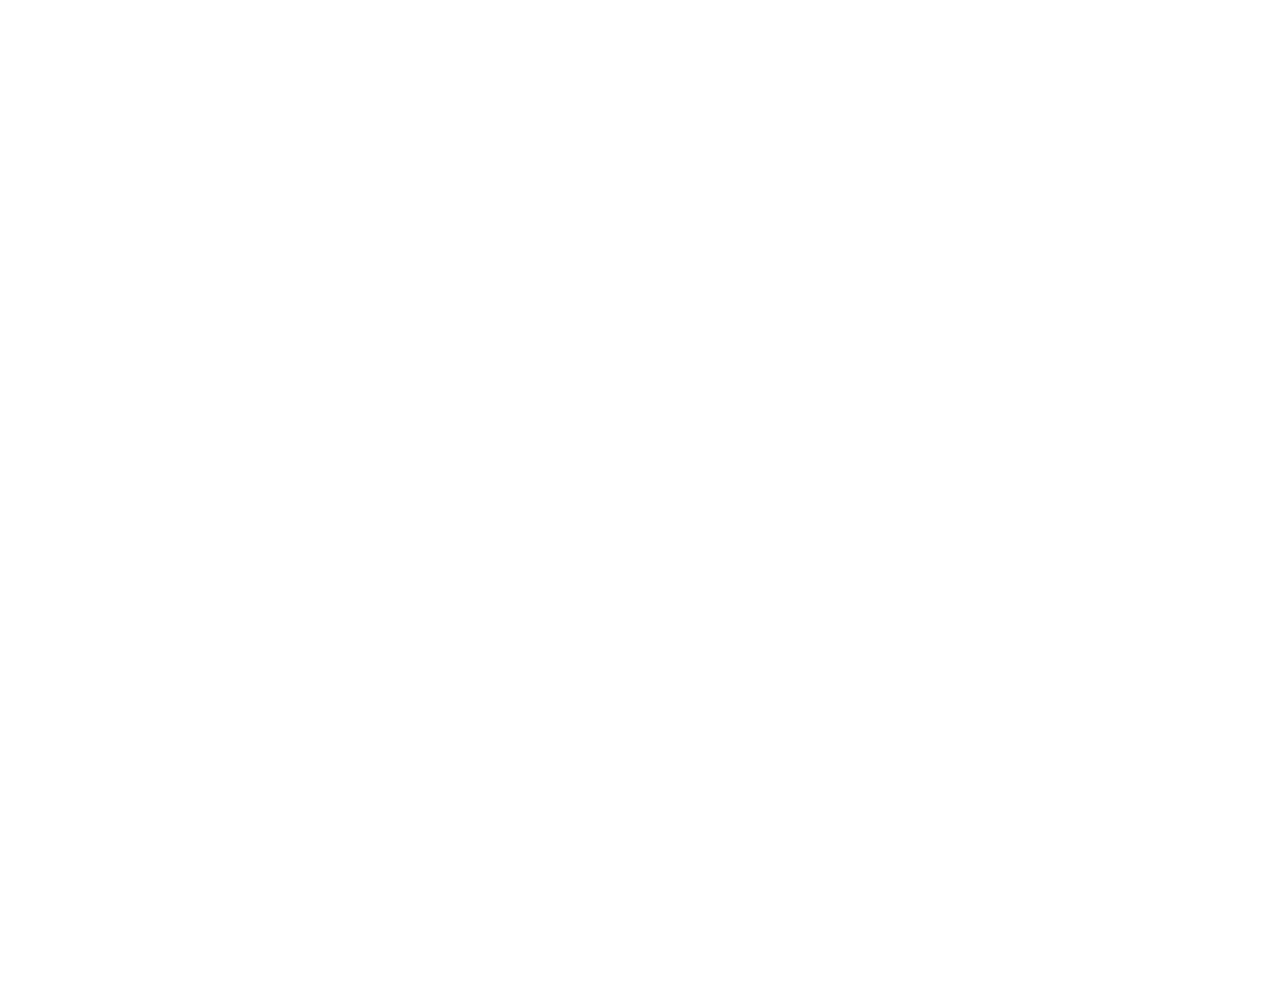
==== commit 0a390fcf: "done" ====
--- a/pages/home/index.html
+++ b/pages/home/index.html
@@ -8,7 +8,7 @@
 </head>
 <body>
 <div class="container">
-        <div class="log-out"><button class="btn btn-primary" type="submit">Logout</button>
+    <div class="log-out"><button class="btn btn-primary" type="submit" onclick="logout()">Logout</button>
         </div>
         <div class="paragraph">
             <h1 style="font-size: 24px;">Phnom Penh Weather Website</h1>
@@ -41,7 +41,7 @@
                             <p id="uv"></p>
                         </div>
                     </div>
-            <div class="location">
+                <div class="location">
                         <div class="location-name">
                             <p>Country</p>
                             <p>Zone</p>
@@ -53,16 +53,27 @@
                     </div>
                 </div>
             </div>
+          
+          
+        </div>
+        <div class="button">
+            <button type="button" onclick="shareReaction()" class="btn btn-primary" id="button">Share Reaction</button>
+      </div>
 
-        </div>
-        
         <div class="future">
             <p>3 Days Forecast Weathers</p>
         </div>
 
+        <div class="card-weather" id="forecast">
+            <!-- Forecast data will be dynamically inserted here -->
+        </div>
 
+        <div class="box">
+
+        </div>
         
     </div>
+    
 
     <script src="index.js"></script>
 </body>
--- a/pages/home/style.css
+++ b/pages/home/style.css
@@ -7,7 +7,7 @@
 }
 .container{
     width: 80%;
-    /* height: 900px; */
+    height: 9000px;
     overflow: hidden;
     justify-content: center;
     margin: auto;
@@ -98,3 +98,15 @@
     text-align: center;
     margin: 5%;
 }
+
+
+
+.button{
+    text-align: center;
+    margin-top: 5%;
+
+}
+.weather{
+    margin-left: 50px;
+}
+
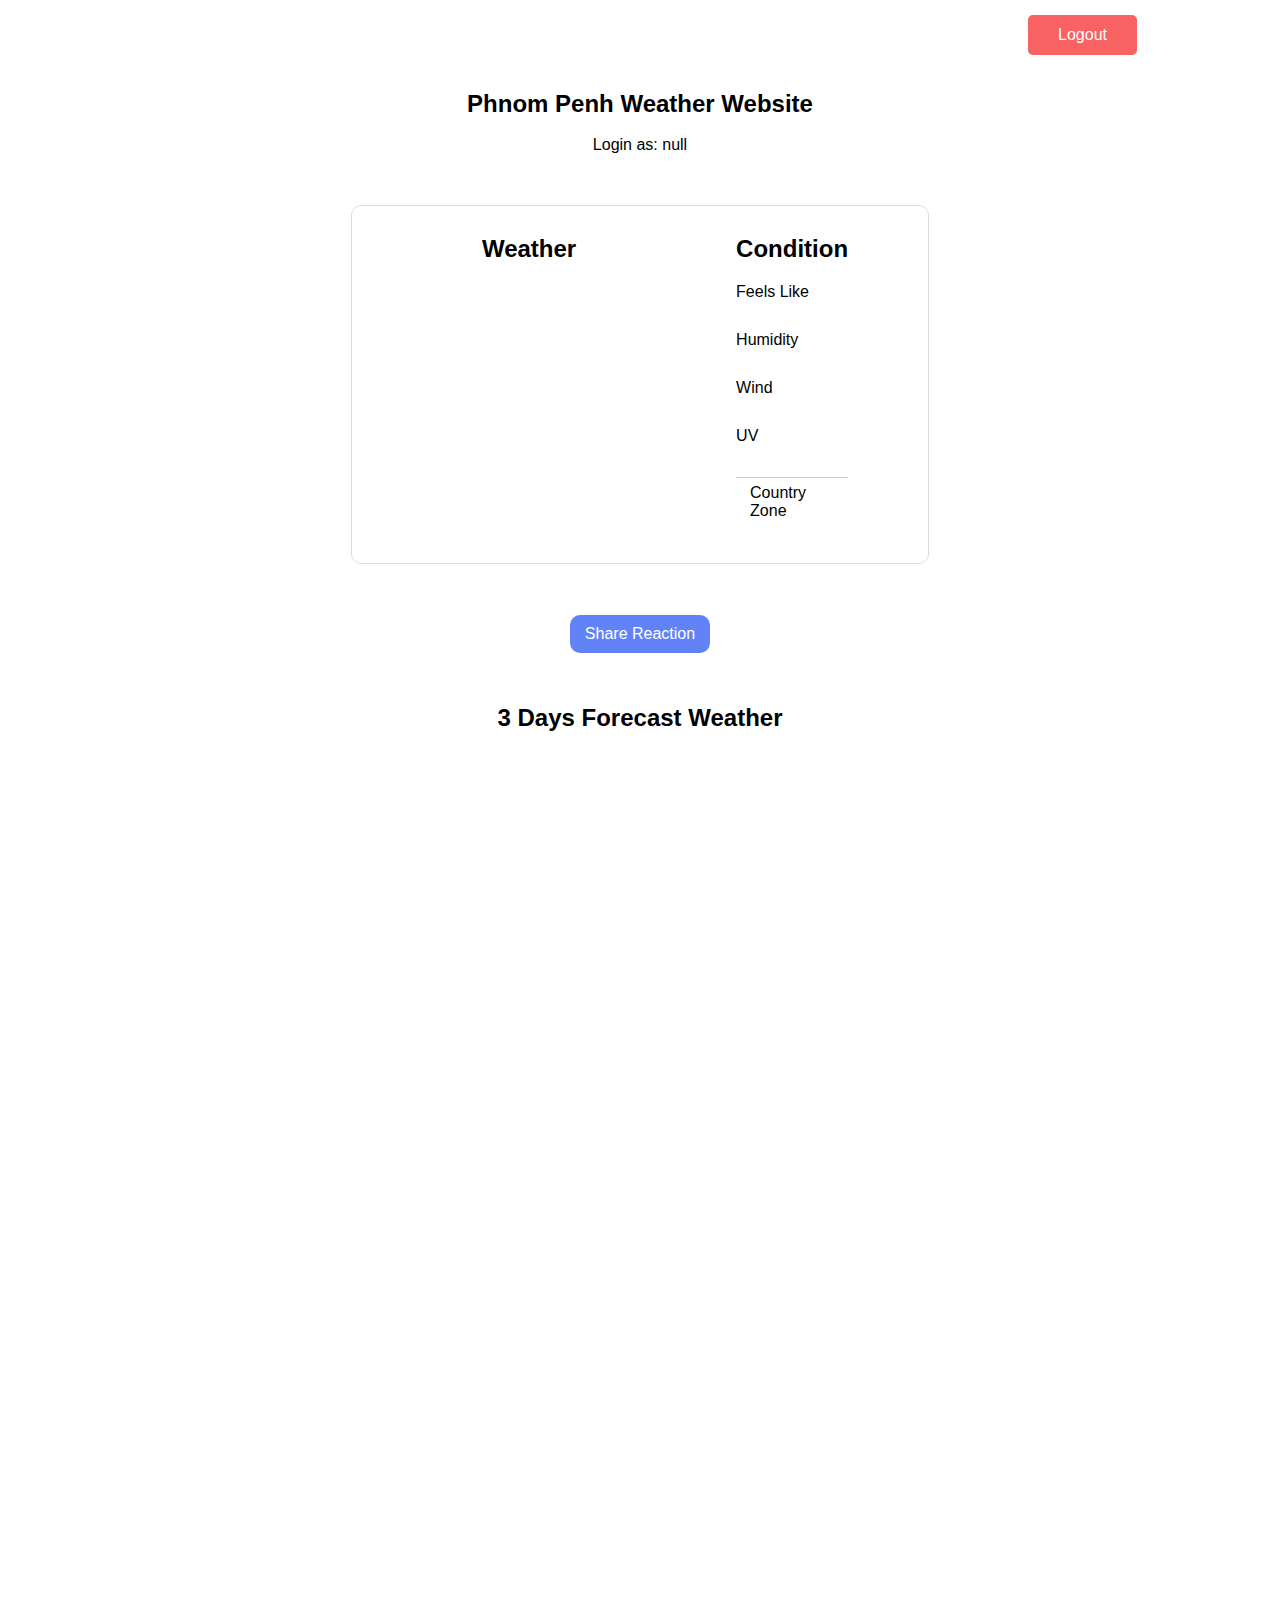
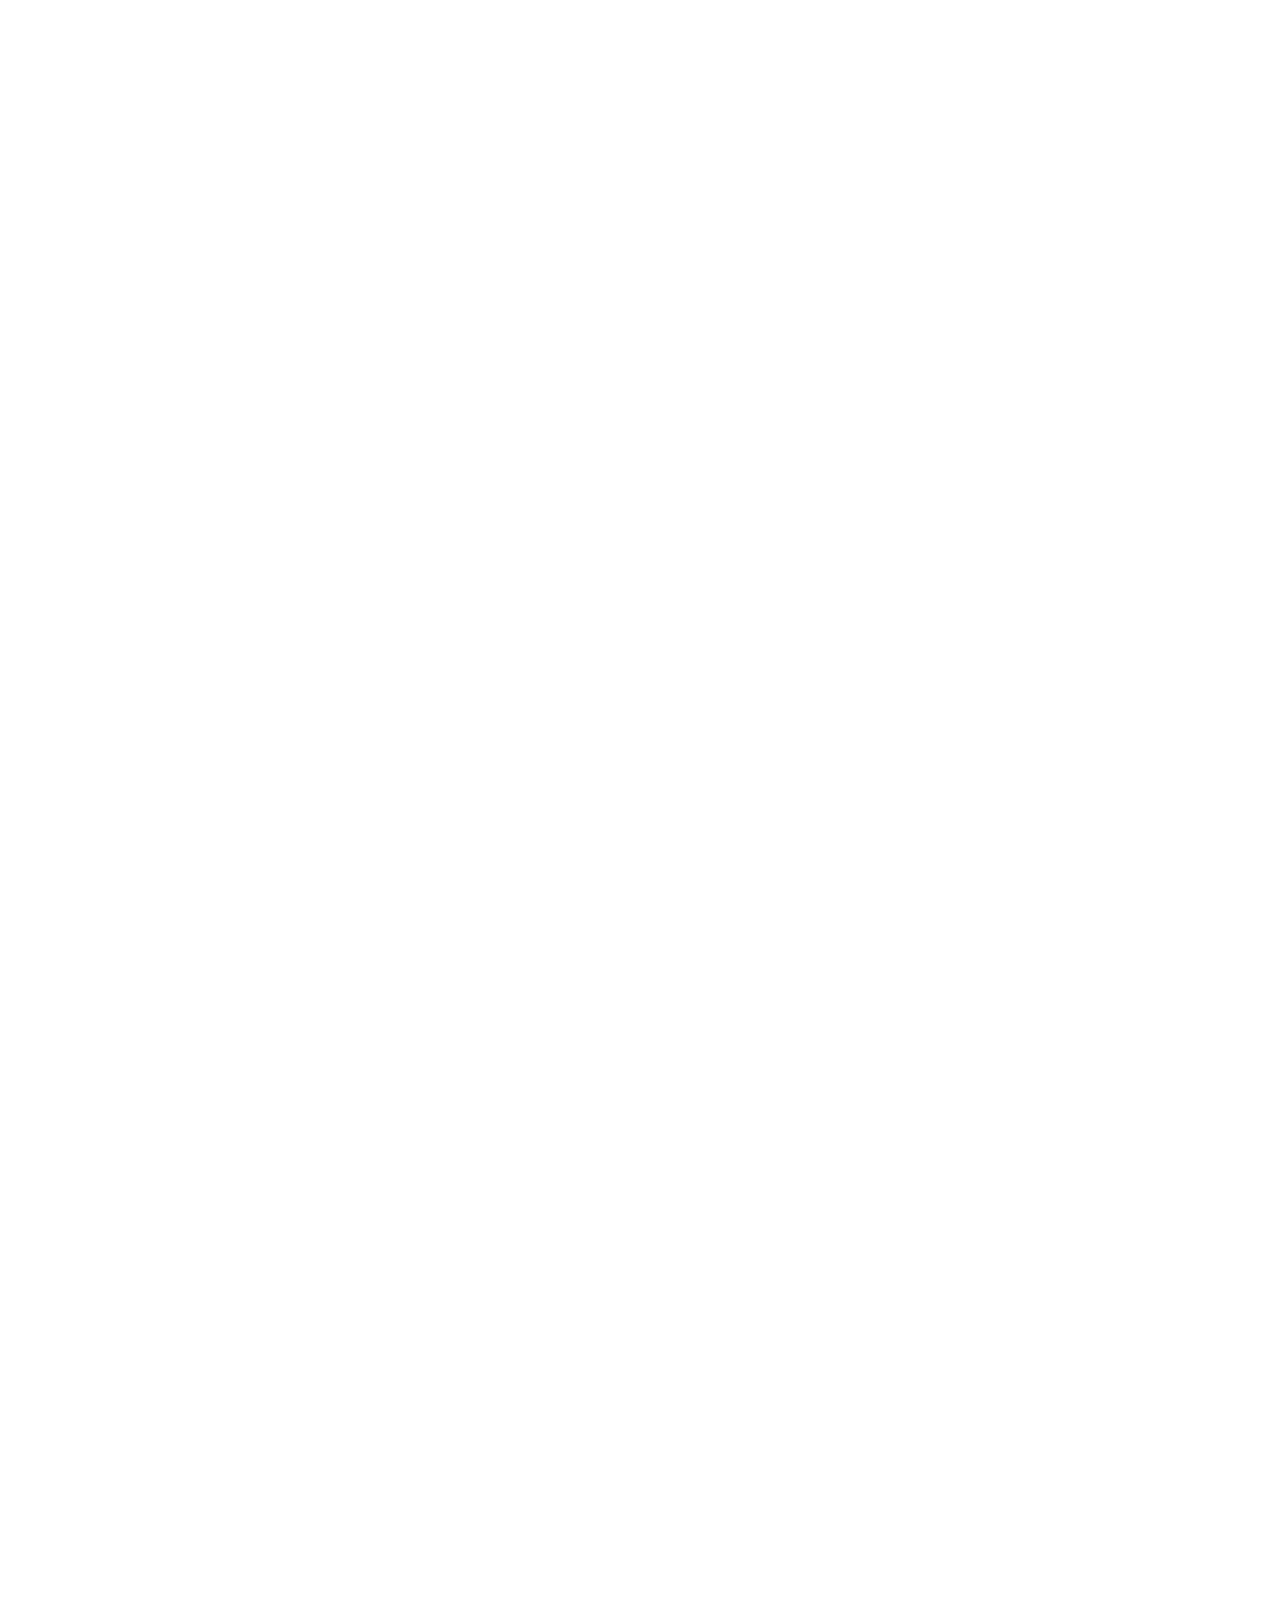
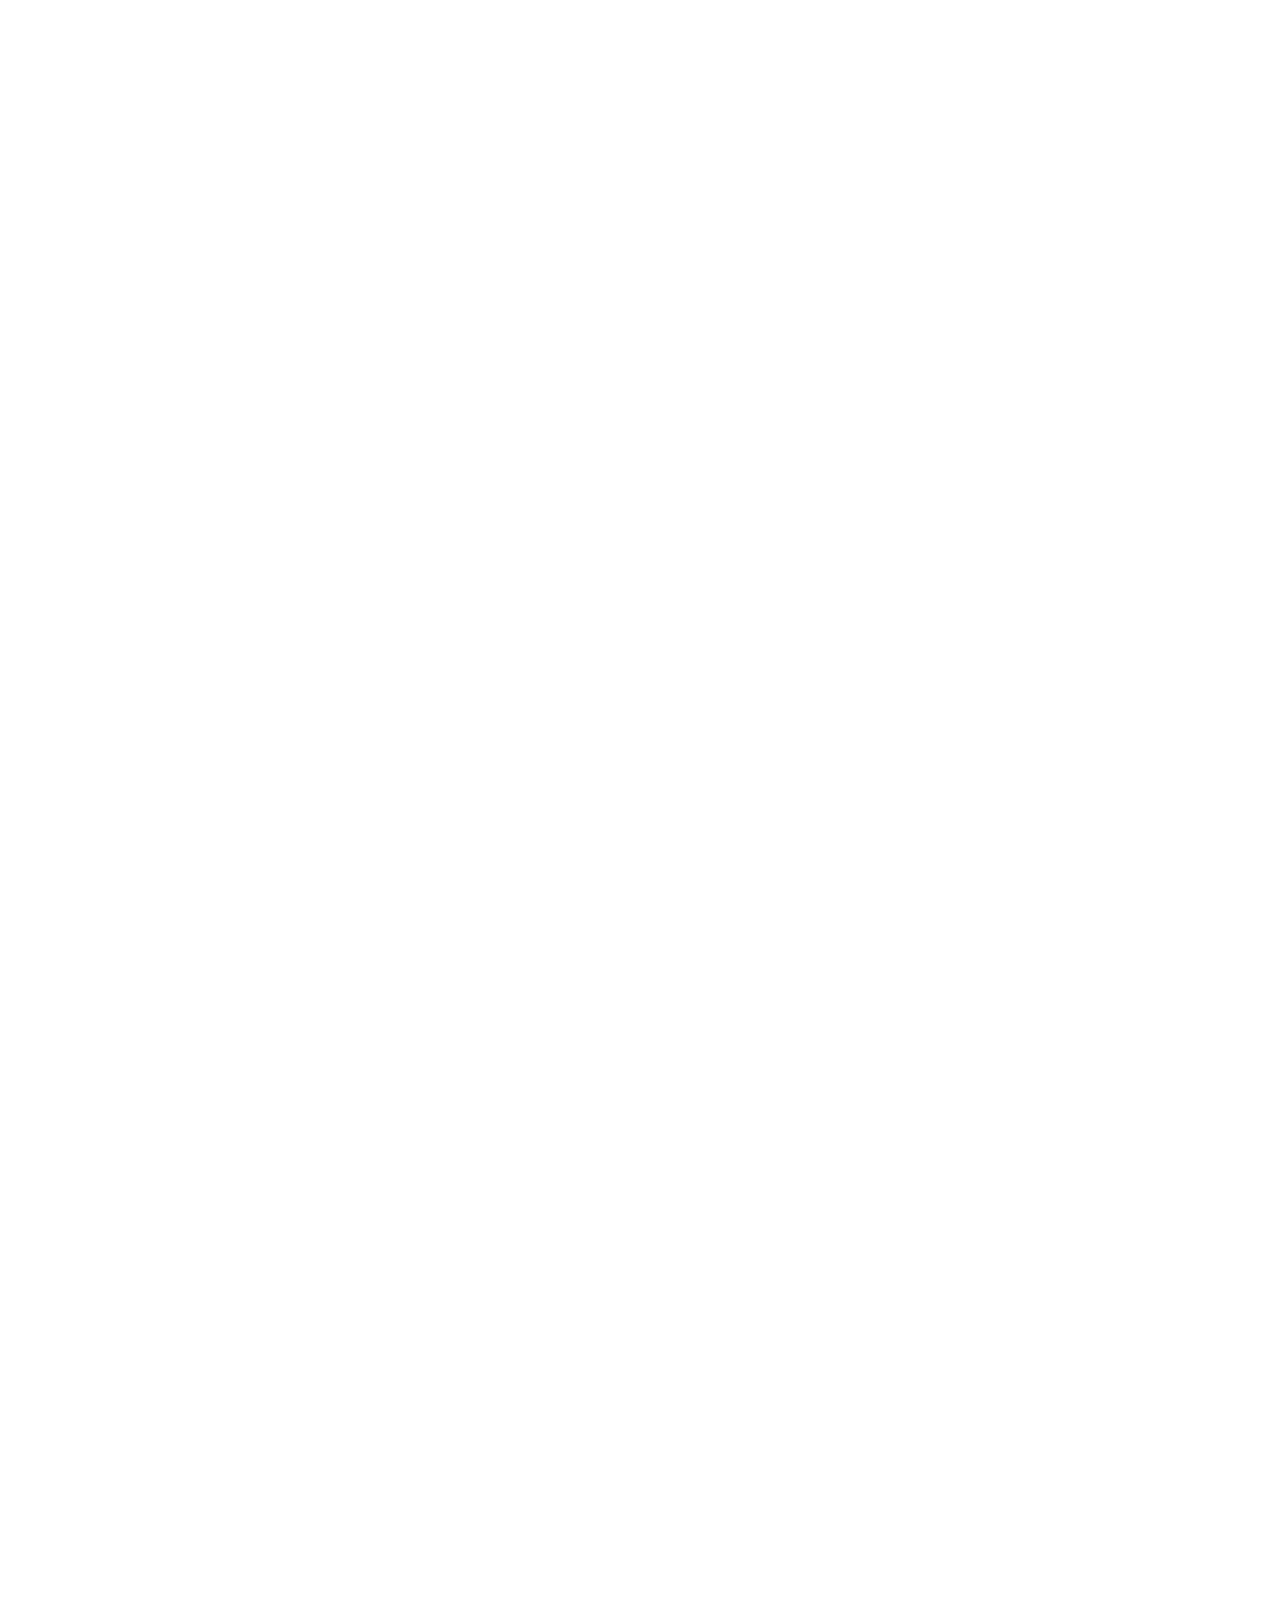
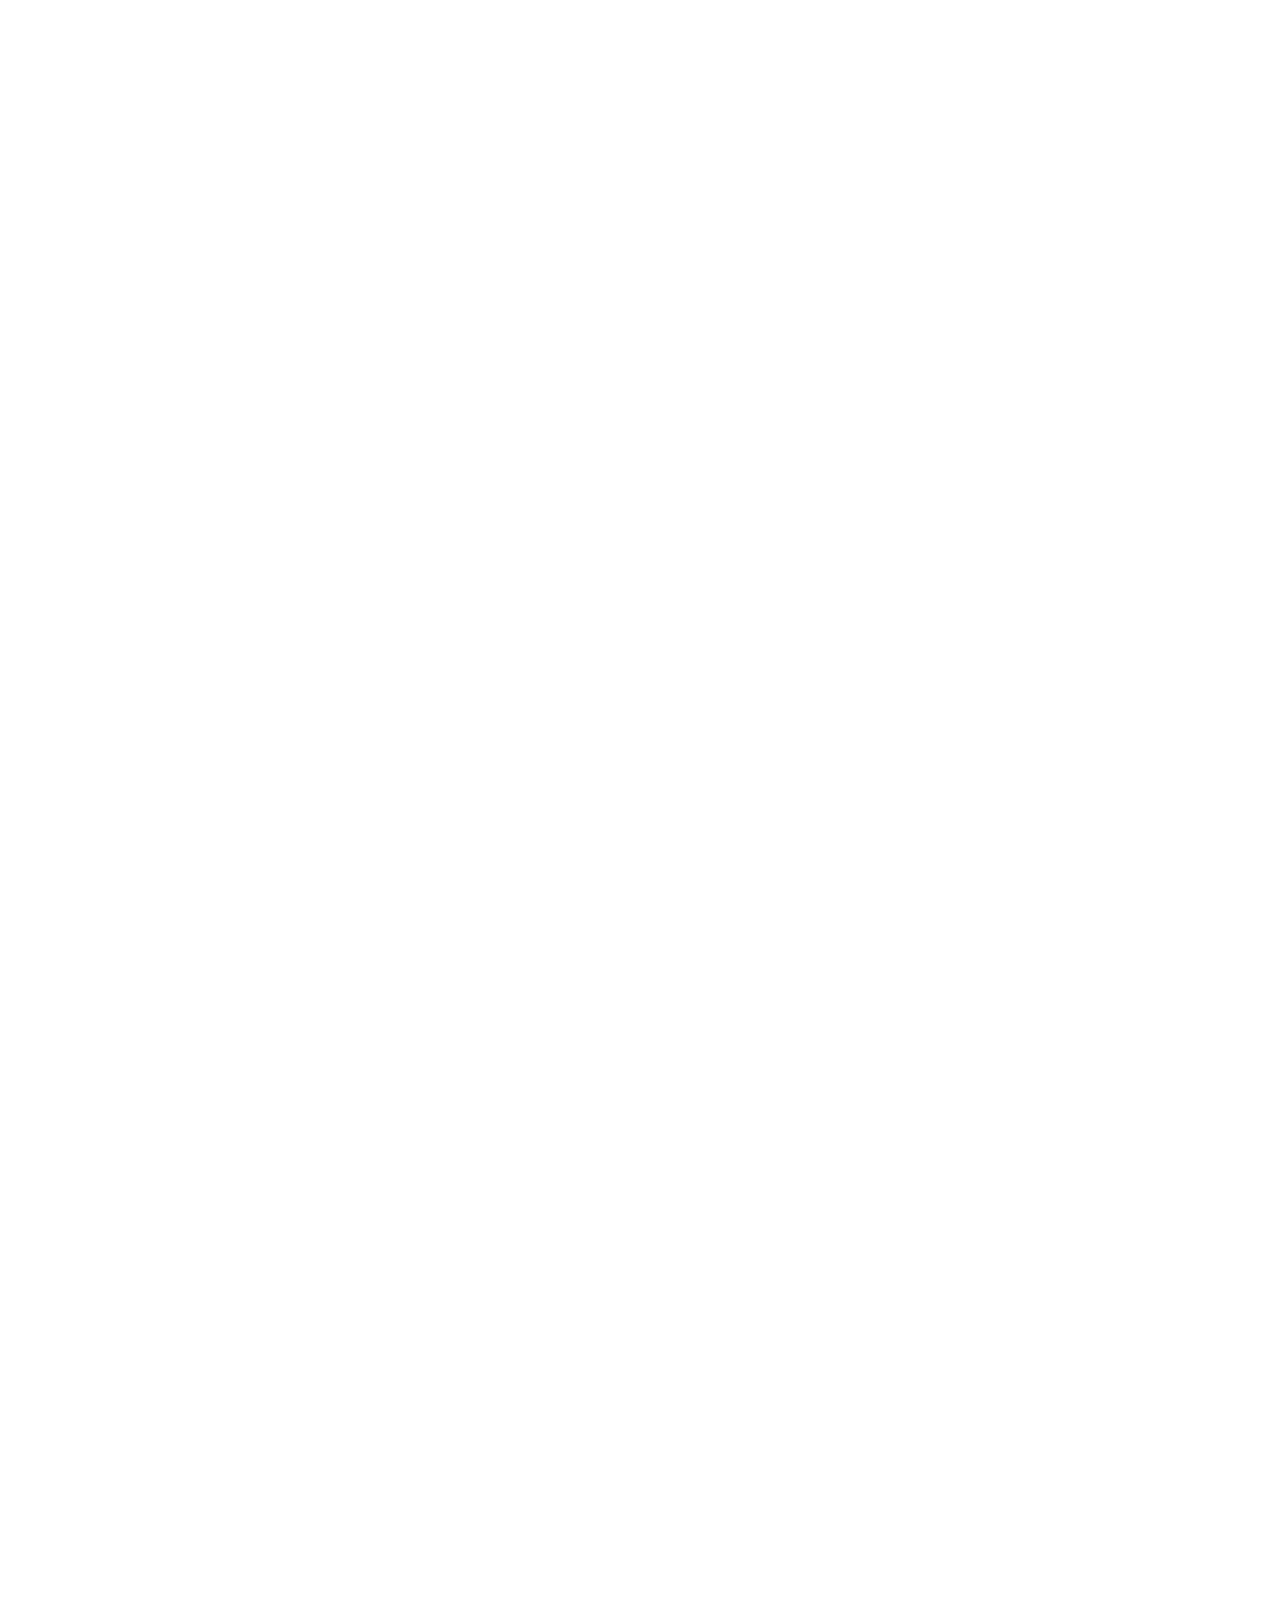
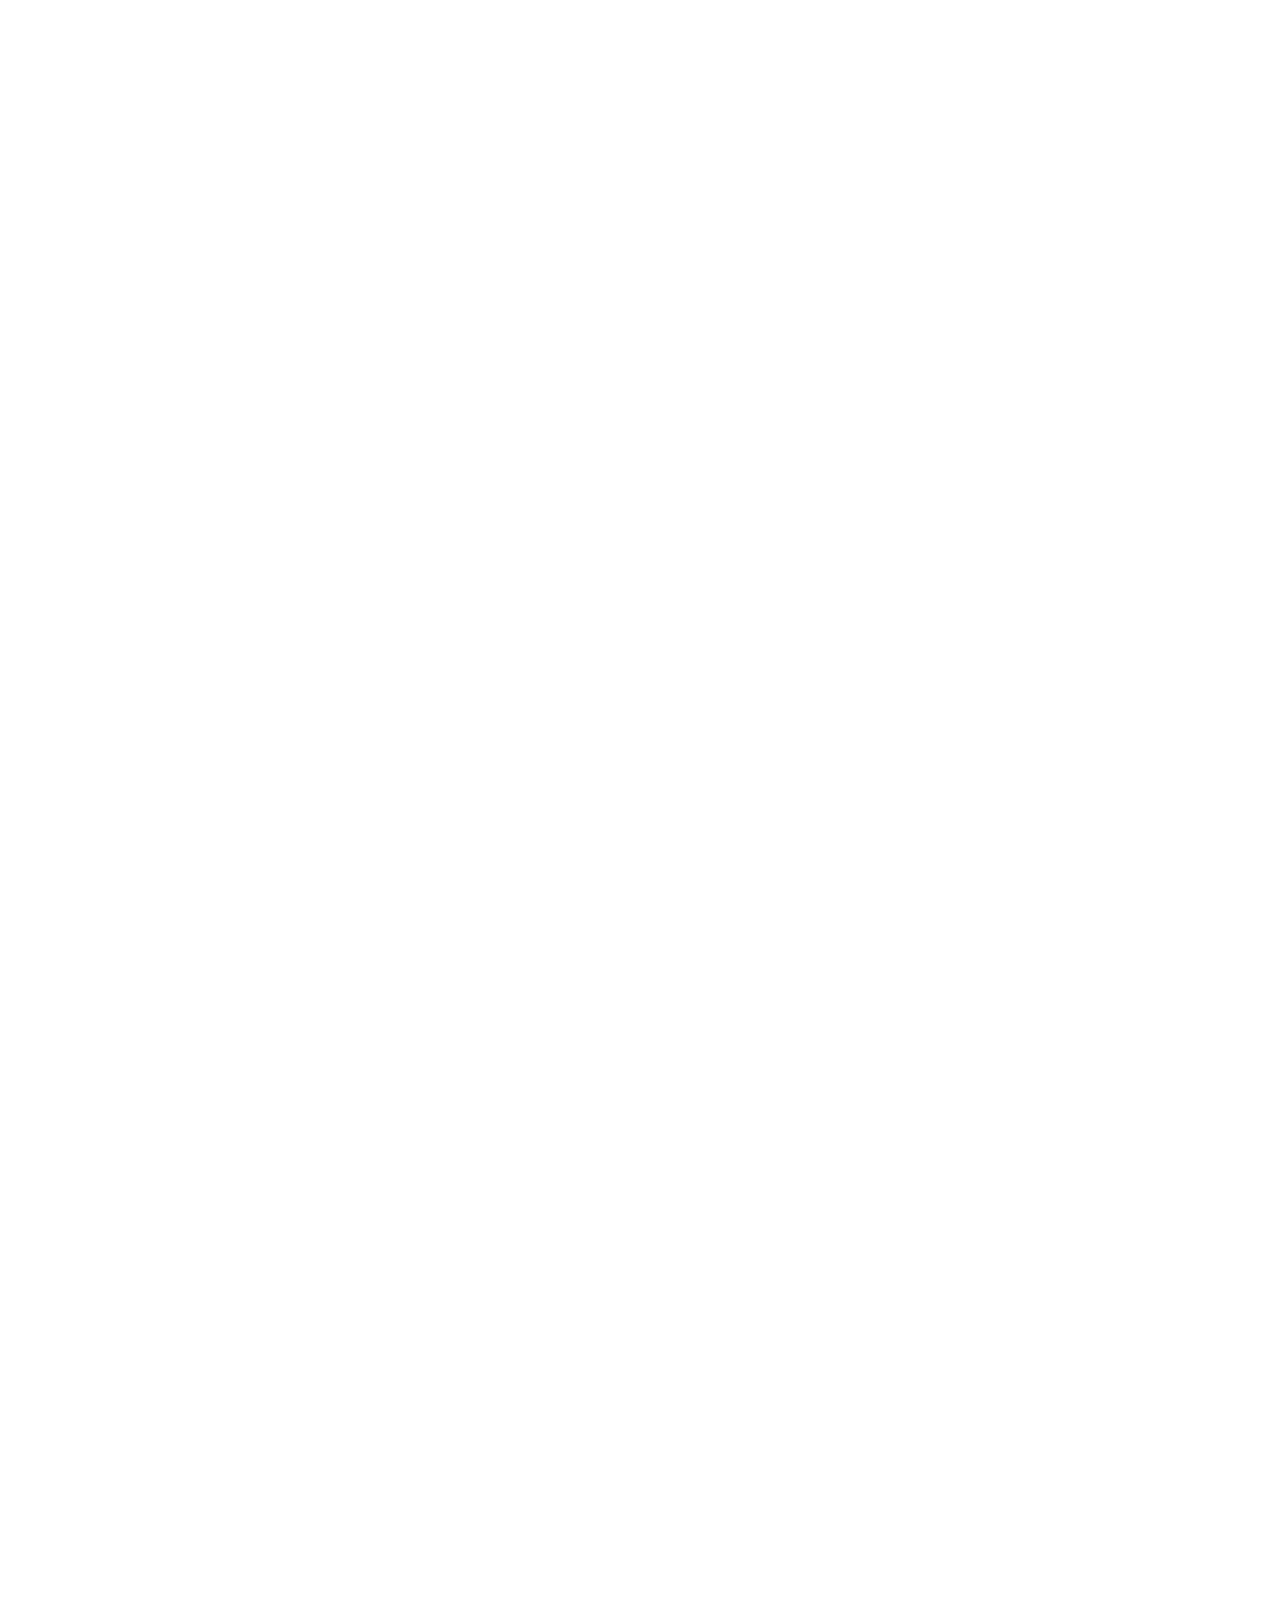
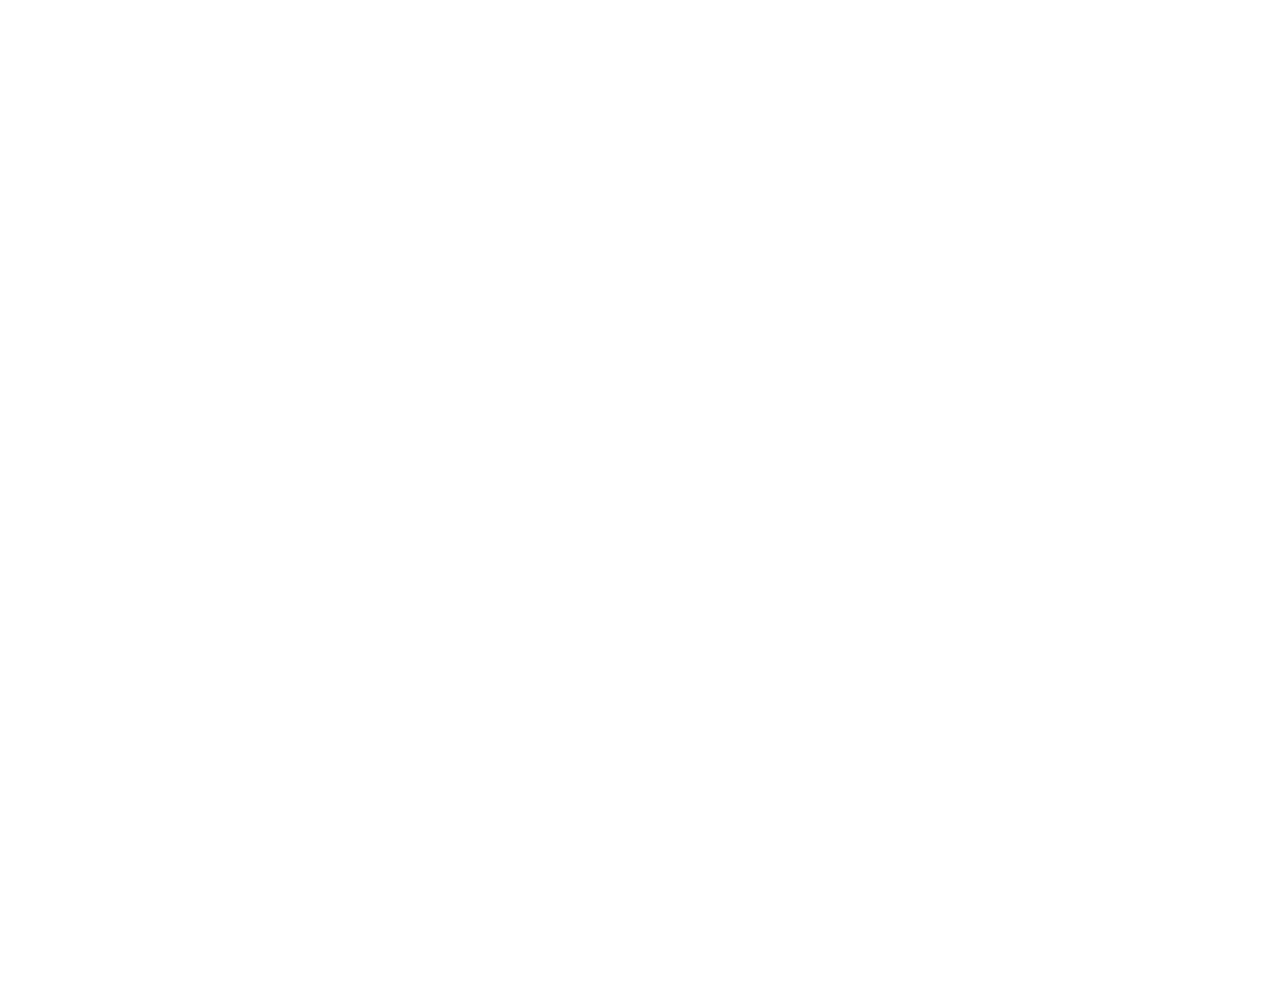
==== commit c3a1310e: "develop that all but the some not working like reaction pae" ====
--- a/pages/home/index.html
+++ b/pages/home/index.html
@@ -60,20 +60,14 @@
             <button type="button" onclick="shareReaction()" class="btn btn-primary" id="button">Share Reaction</button>
       </div>
 
-        <div class="future">
-            <p>3 Days Forecast Weathers</p>
+      <div class="future">
+        <p>3 Days Forecast Weather</p>
+        <div id="forecast-container" class="forecast-container">
+            <!-- Forecast cards will be inserted here by JavaScript -->
         </div>
-
-        <div class="card-weather" id="forecast">
-            <!-- Forecast data will be dynamically inserted here -->
-        </div>
-
-        <div class="box">
-
-        </div>
-        
     </div>
-    
+    </div>
+   
 
     <script src="index.js"></script>
 </body>
--- a/pages/home/style.css
+++ b/pages/home/style.css
@@ -35,6 +35,7 @@
     width: 578px;
     height: 359px;
     margin: auto;
+    margin-top: 3%
 }
 .date{
     margin-top: 5%;
@@ -109,4 +110,6 @@
 .weather{
     margin-left: 50px;
 }
-
+.forecast-container{
+    margin-top: 5%;
+}